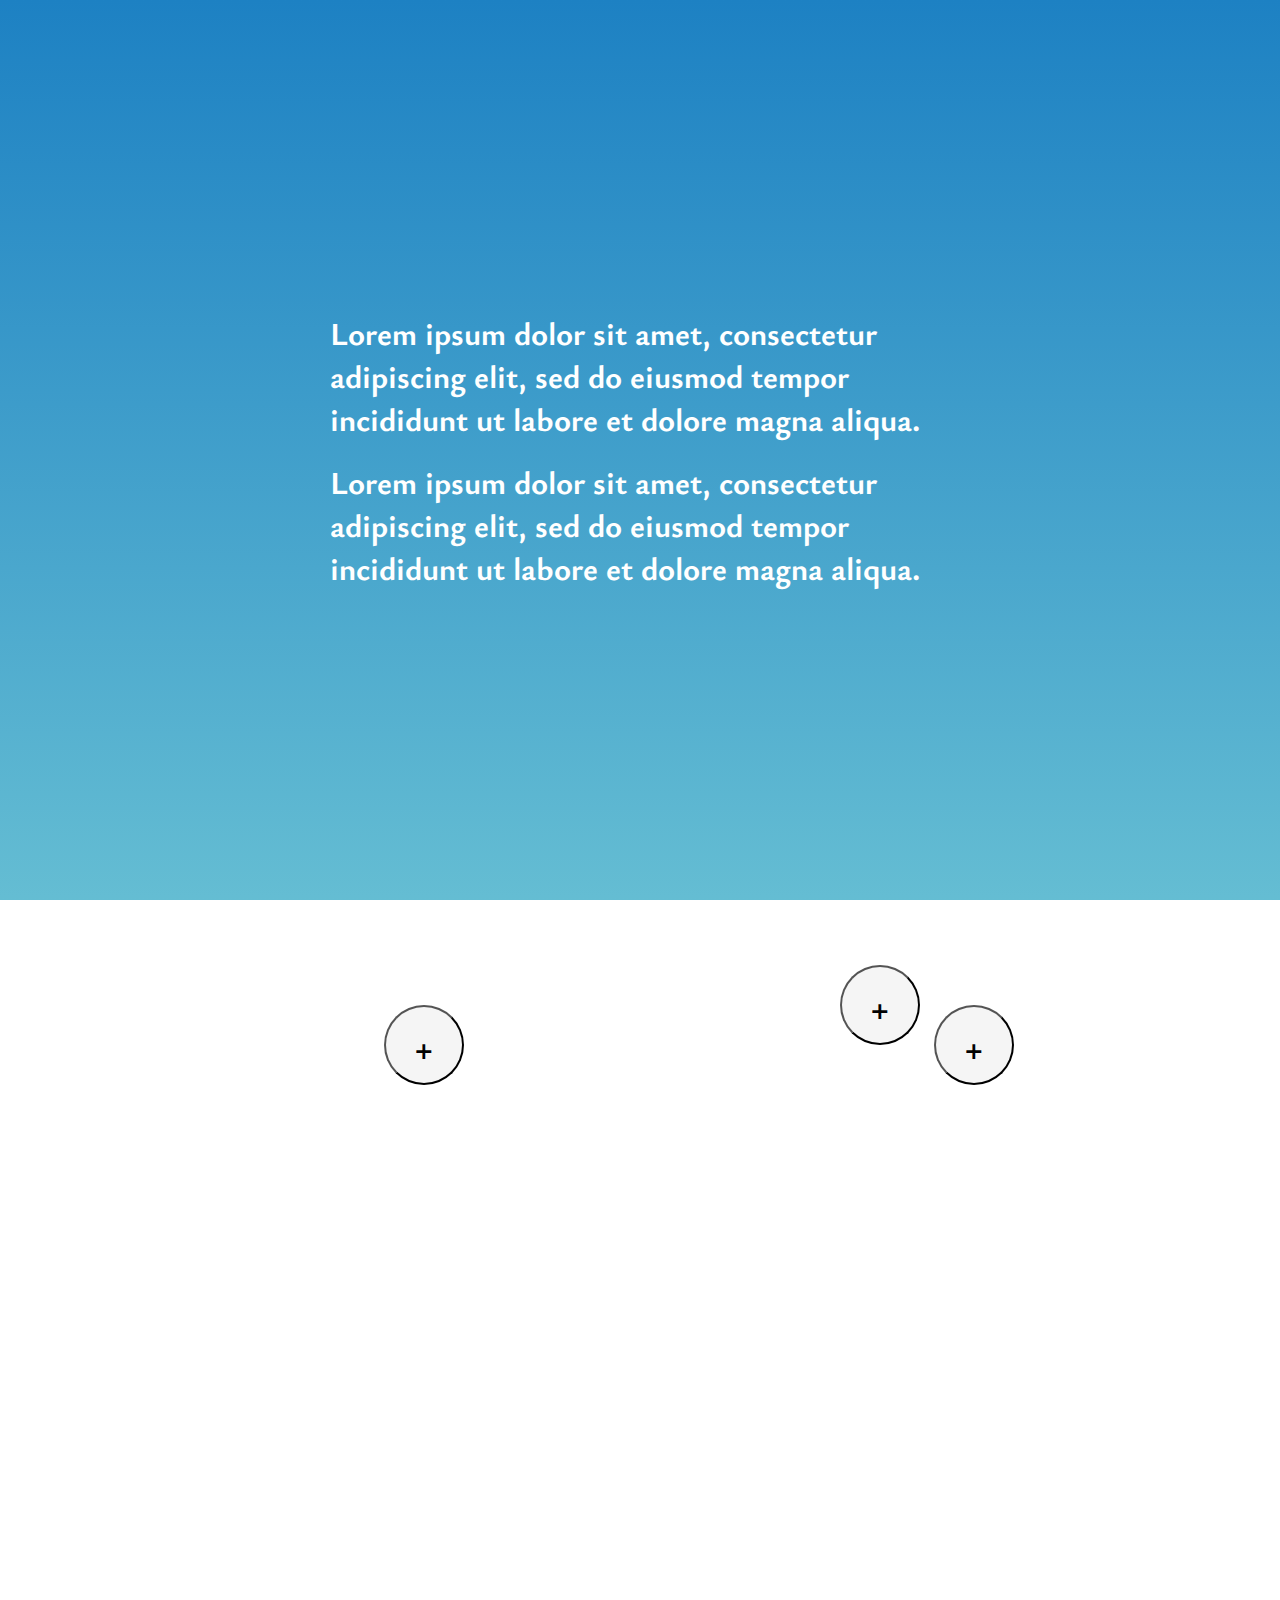
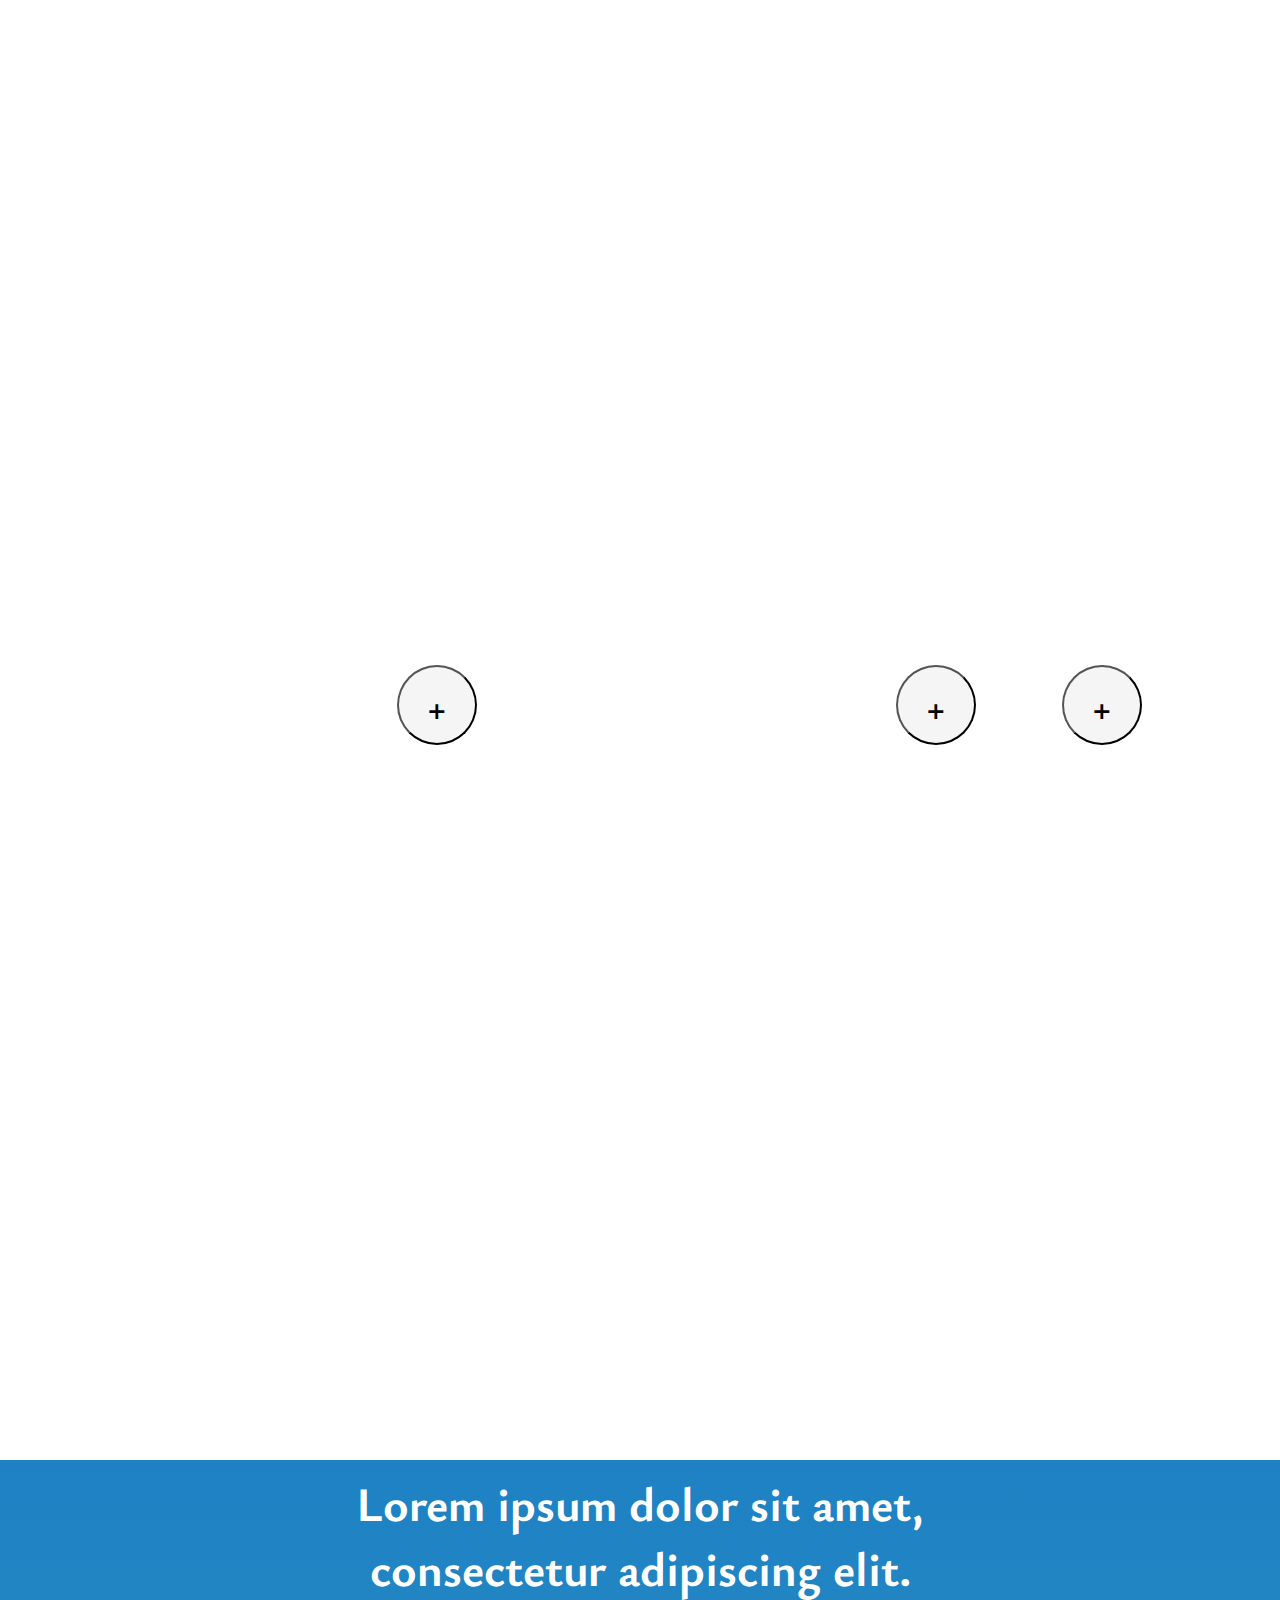
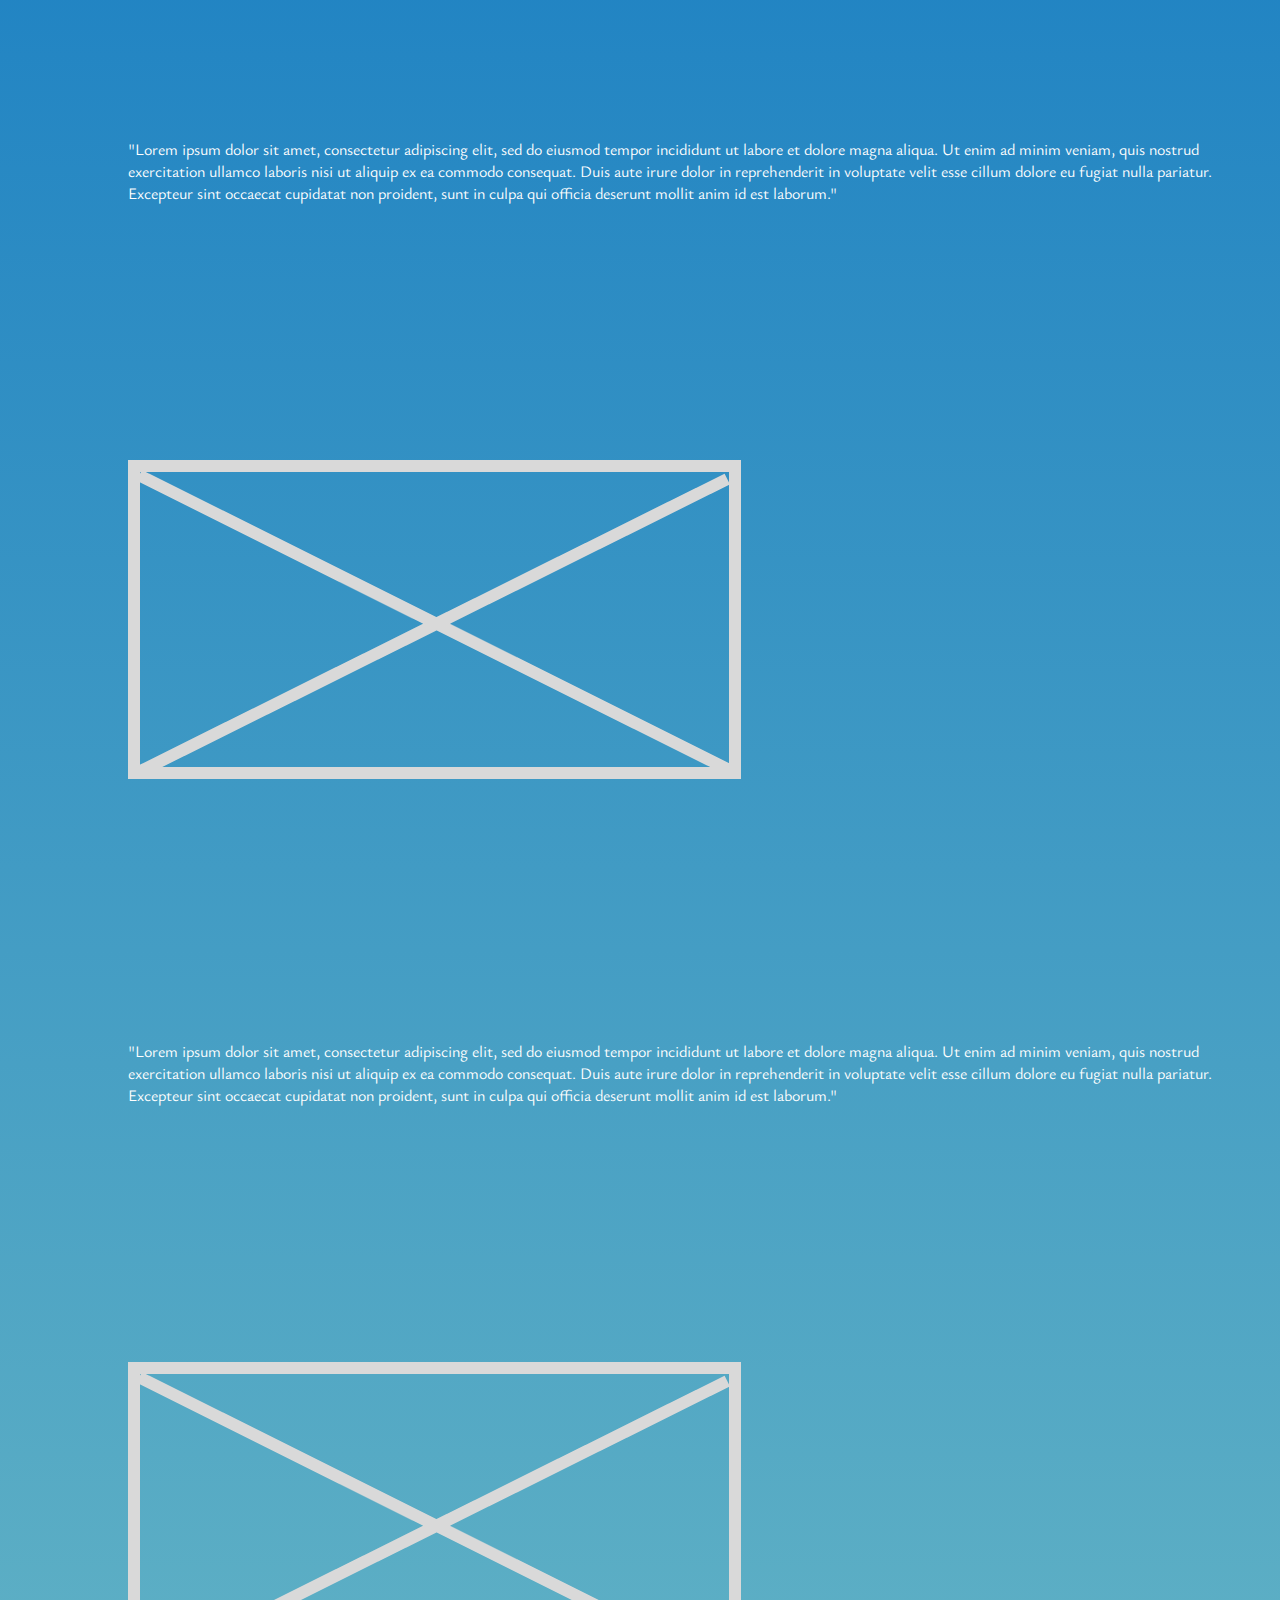
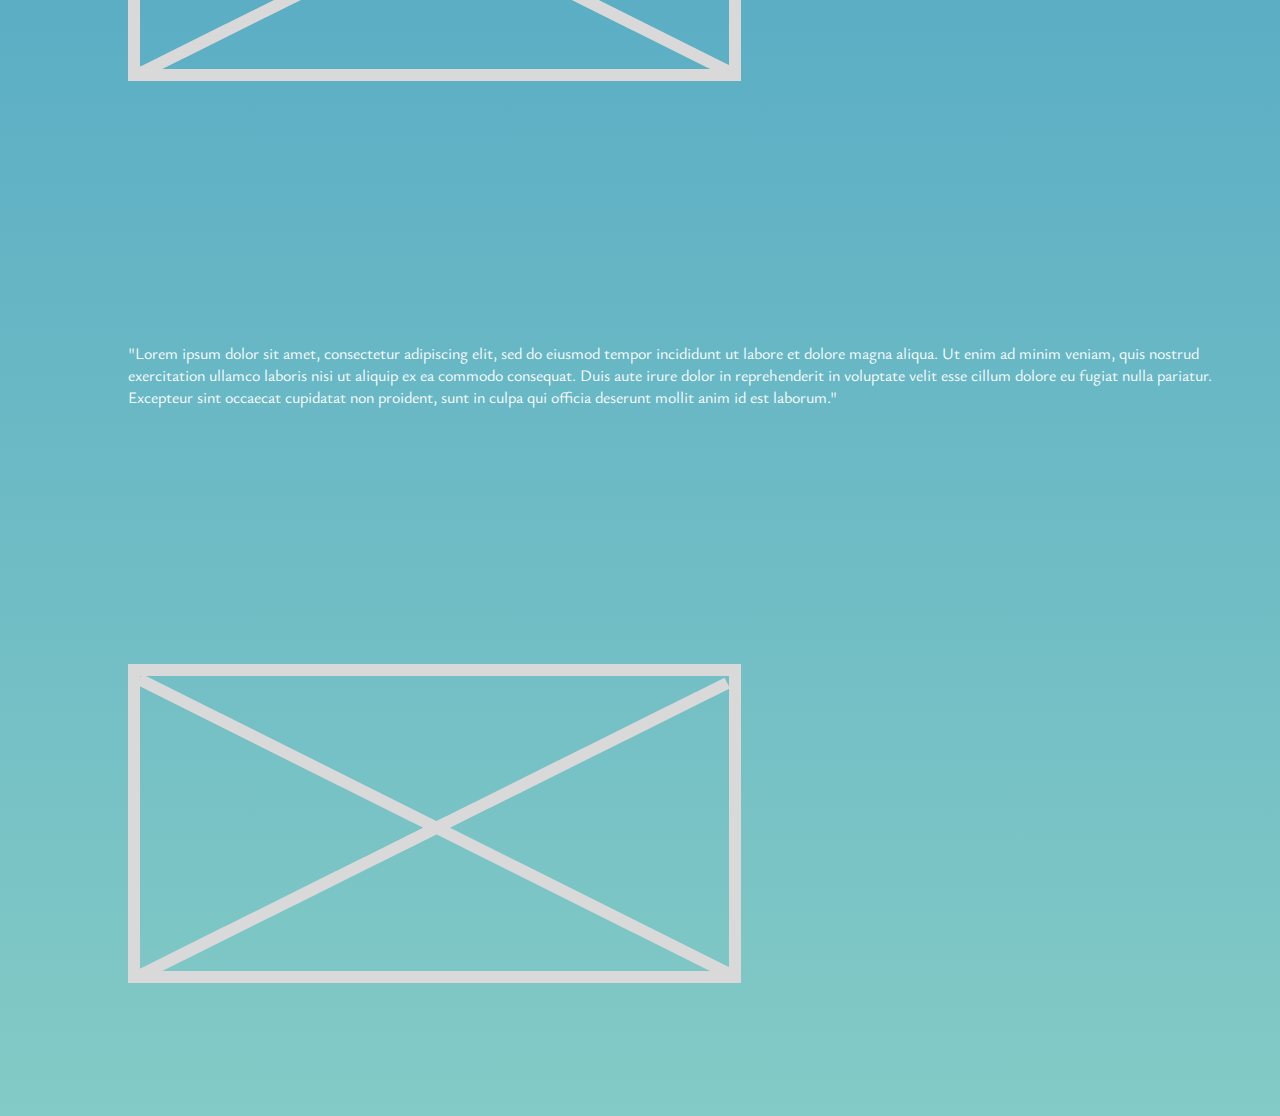
==== index.html @ b471b730 "testing button fade in past b1" ====
<!DOCTYPE html>

<html lang="en">
    <head>
        <!-- name and content are part of responsive web design -->
        <meta charset="UTF-8" name="viewport" content="width=device-width, initial-scale=1.0">
        <title>Biculturalism</title>
        <!-- fonts -->
        <link rel="stylesheet" href="style.css">
        <link rel="preconnect" href="https://fonts.googleapis.com">
        <link rel="preconnect" href="https://fonts.gstatic.com" crossorigin>
        <link href="https://fonts.googleapis.com/css2?family=BIZ+UDPGothic&family=Ysabeau+Office&display=swap" rel="stylesheet">
    </head>
    <body>
        <!-- landing page -->
        <section class="banner">
        <div class="center"><h1 id="te reo maori">Lorem ipsum dolor sit amet, consectetur adipiscing elit, sed do eiusmod tempor incididunt ut labore et dolore magna aliqua. </h1>
            <h1 id="English">Lorem ipsum dolor sit amet, consectetur adipiscing elit, sed do eiusmod tempor incididunt ut labore et dolore magna aliqua. </h1>
        </div>
        </section>
        <!-- parallax -->

           <div class="parallax" class="past-present-wellington-container">
                <p id="past-wellington-header">smth smth this should work.</p>
                <button class="button visible hidden" id="past-b1">+</button>
                <button class="button" id="past-b2">+</button>
                <button class="button" id="past-b3">+</button>
                <button class="button" id="past-b4">+</button>
           </div>
           <div id="present-wellington" class="past-present-wellington-container">
                <p id="present-wellington-header">smth smth this should work.</p>
                <button class="button" id="present-b1">+</button>
                <button class="button" id="present-b2">+</button>
                <button class="button" id="present-b3">+</button>
            </div>


        <!-- main content page -->
        <section id="content-page">
            <h2>Lorem ipsum dolor sit amet, consectetur adipiscing elit.</h2>
            <div class="flexbox-container">
                <div class="item">
                    <!-- if flexbox doesn't work, use class="left", right, image-left and image-right -->
                <p>"Lorem ipsum dolor sit amet, consectetur adipiscing elit, 
                    sed do eiusmod tempor incididunt ut labore et dolore magna aliqua. 
                    Ut enim ad minim veniam, quis nostrud exercitation ullamco laboris nisi ut aliquip ex ea commodo consequat. 
                    Duis aute irure dolor in reprehenderit in voluptate velit esse cillum dolore eu fugiat nulla pariatur. 
                    Excepteur sint occaecat cupidatat non proident, sunt in culpa qui officia deserunt mollit anim id est laborum."
                </p>
                
                </div>


                <div class="item"><img src="Rectangle_2.png"></div>


                <div class="item">
                <p>"Lorem ipsum dolor sit amet, consectetur adipiscing elit, 
                    sed do eiusmod tempor incididunt ut labore et dolore magna aliqua. 
                    Ut enim ad minim veniam, quis nostrud exercitation ullamco laboris nisi ut aliquip ex ea commodo consequat. 
                    Duis aute irure dolor in reprehenderit in voluptate velit esse cillum dolore eu fugiat nulla pariatur. 
                    Excepteur sint occaecat cupidatat non proident, sunt in culpa qui officia deserunt mollit anim id est laborum."
                </p>
                </div>


                <div class="item"><img src="Rectangle_2.png"></div>


                <div class="item">
                <p>"Lorem ipsum dolor sit amet, consectetur adipiscing elit, 
                    sed do eiusmod tempor incididunt ut labore et dolore magna aliqua. 
                    Ut enim ad minim veniam, quis nostrud exercitation ullamco laboris nisi ut aliquip ex ea commodo consequat. 
                    Duis aute irure dolor in reprehenderit in voluptate velit esse cillum dolore eu fugiat nulla pariatur. 
                    Excepteur sint occaecat cupidatat non proident, sunt in culpa qui officia deserunt mollit anim id est laborum."
                </p>
                </div>
                
                <div class="item"><img src="Rectangle_2.png"></div>
            </div>
        </section>
        <!-- <section>
        </section> -->
    </body>
</html>
---- style.css ----
* {
    font-family: 'BIZ UDPGothic', sans-serif;
    font-family: 'Ysabeau Office', sans-serif;
    /* Very important as it ensures there are no gaps. */
    margin: 0;
    padding: 0;
}
.banner{
    min-height: 100vh;
    width: 100%;
   
    background: linear-gradient(0deg, rgba(13,152,186,0.64) 0%, rgba(29,129,195,1) 100%);
    background-repeat: no-repeat;

    color: white;
}
/* for header in home page */
h1{
    padding: 10px;
    font-size: 2rem;
}
.center{
    margin: auto;
    width: 50%;
    /* background-color: red; */
    top: 50%;
    left: 50%;
    transform: translate(-50%, -50%);
    position: absolute;
    
}
/* this is important for parallax */
body, html {
    height: 100%;
  }

.past-present-wellington-container{
    position: absolute;
}
.button {
    height: 80px;
    line-height: 80px;  
    width: 80px;  
    font-size: 2em;
    font-weight: bold;
    border-radius: 50%;
    background-color: whitesmoke;
    color: #020202;
    text-align: center;
    cursor: pointer;
}
.visible {
    visibility: visible;
    opacity: 1;
    transition: opacity 2s linear;
  }
  .hidden {
    visibility: hidden;
    opacity: 0;
    transition: visibility 0s 2s, opacity 2s linear;
  }
/* hills */
#past-b1{
    /* required for internet explorer */
    position: -webkit-sticky;
    position: sticky;
    top: 28%;
    left: 22%;
    transform: translate(-20%, -30%);  
}
/* waterfront */
#past-b2{
    position: -webkit-sticky;
    position: sticky;
    top: 75%;
    left: 73%;
}
/* people */
#past-b3{
    position: -webkit-sticky;
    position: sticky;
    top: 69.5%;
    left: 30%; 
}
/* centre; town */
#past-b4{
    position: -webkit-sticky;
    position: sticky;
    top: 45.5%;
    left: 70%;
    transform: translate(-70%, -50%);
}
/* hills */
#present-b1{
    position: -webkit-sticky;
    position: sticky;
    top: 24%;
    left: 31%;
}
/* city */
#present-b2{
    position: -webkit-sticky;
    position: sticky;
    top: 44%;
    left: 83%;
}
/* waterfront */
#present-b3{
    position: -webkit-sticky;
    position: sticky;
    top: 80%;
    left: 70%;
}

.parallax{
    /* The image used */
    background-image: url("past_wellington.png");
    
    /* height extends scrolling on image*/
    height: 140%;
    
    /* Create the parallax scrolling effect */
    background-attachment: fixed;
    background-position: center;
    background-repeat: no-repeat;
    background-size: cover;
}
#past-wellington-header{
    margin: auto;
    padding: 10px;
    text-align: center;
    color: white;
    font-size: 4rem;
}
/* source - https://stackoverflow.com/questions/38320878/circle-button-css */

#present-wellington{
    background-image: url("present_wellington2.png");
/*    
    min-height: 100vh;
    background-size: auto;
    width: 100%;
    background-position: center;
    background-size: cover; */
    /* ensures buttons stay in their assigned positions */
    position: relative;
    height: 100%;
    background-attachment: fixed;
    background-position: center;
    background-repeat: no-repeat;
    background-size: cover;
}
#present-wellington-header{
    margin: auto;
    padding: 10px;
    text-align: center;
    color: white;
    font-size: 4rem;
}

h2{
    color: white;
    font-size: 3rem;
    margin: auto;
    width: 50%;
    padding: 10px;
    /* background-color: red; */
    text-align: center;
}
#content-page{
    min-height: 100vh;
    background: linear-gradient(0deg, rgba(26,158,149,0.54) 0%, rgba(29,129,195,1) 100%);
}
.flexbox-container {
    display: flex;
    flex-wrap: wrap;
}
.item {
    flex-grow: 1;
    flex-shrink: 0;
    flex-basis: 25%;
    margin-left: 10%;
    margin-right: 5%;
    margin-top: 10%;
    margin-bottom: 10%;
    color: white;
}
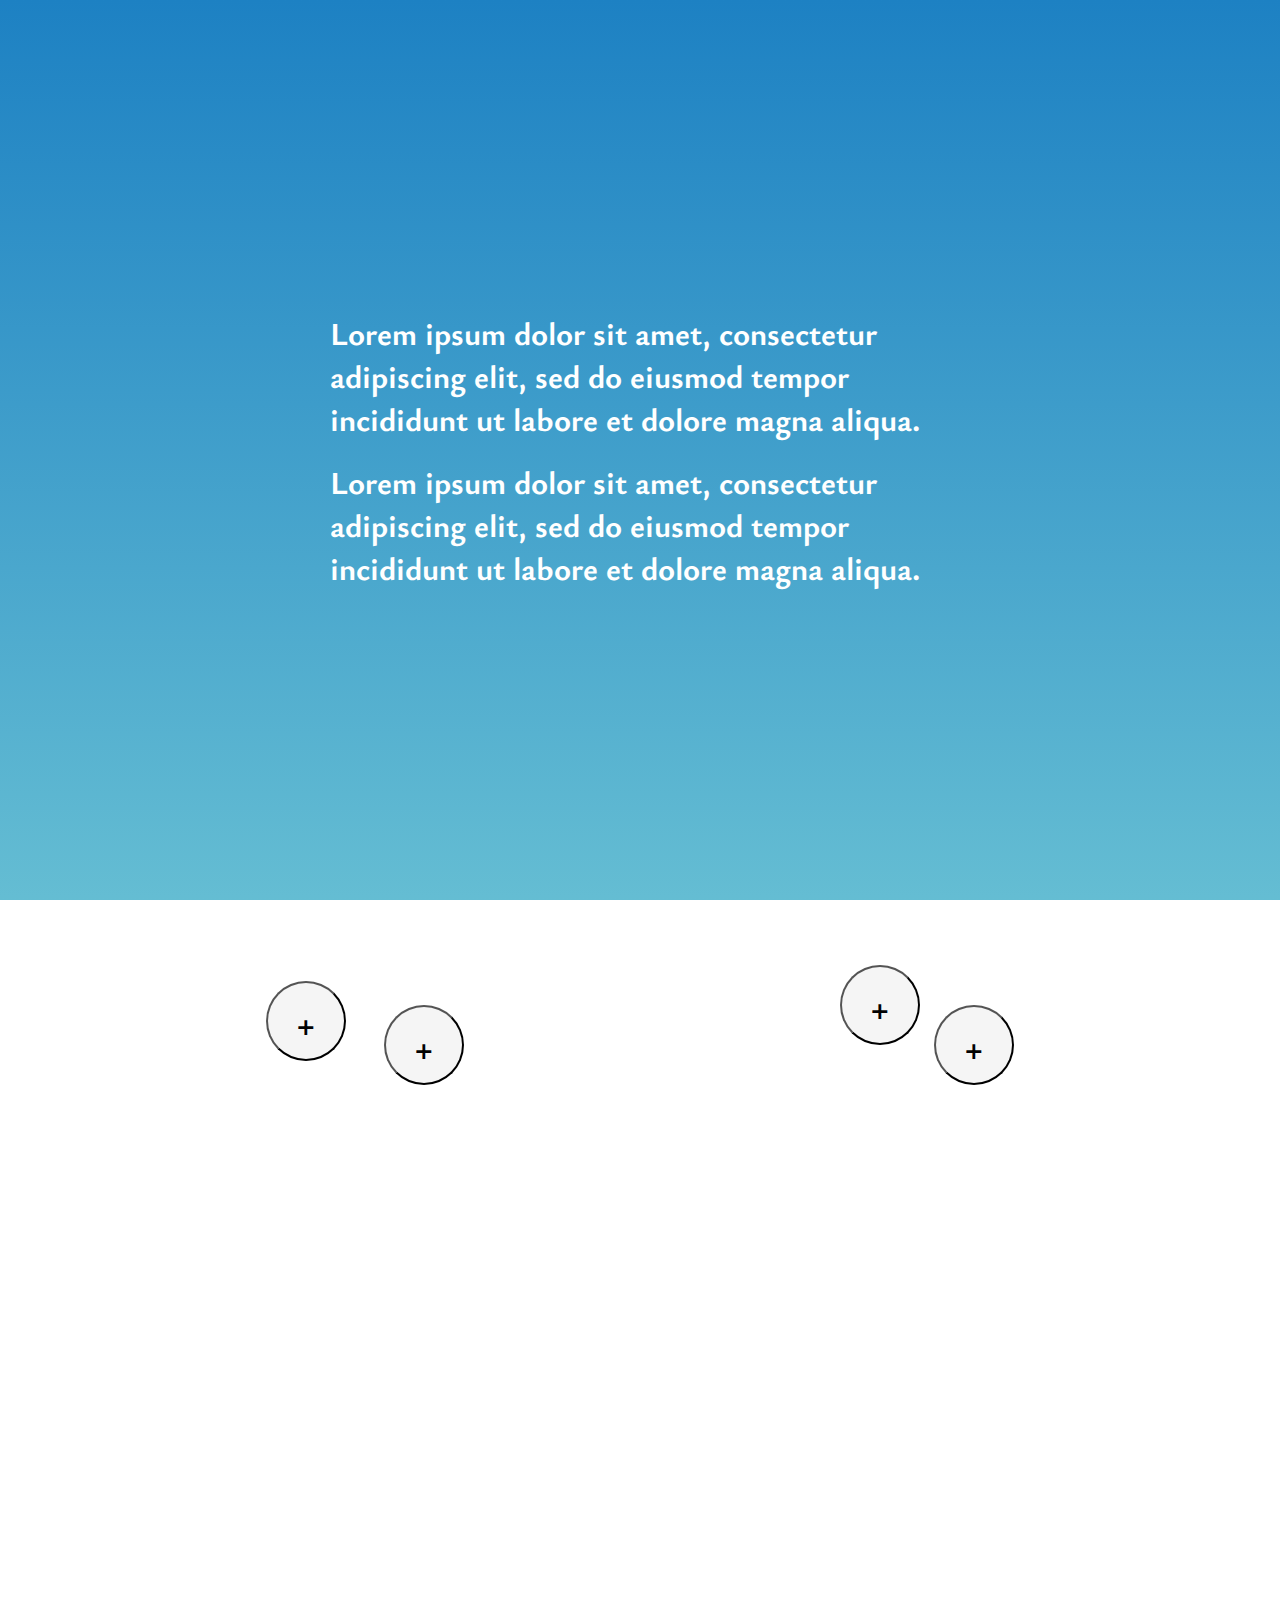
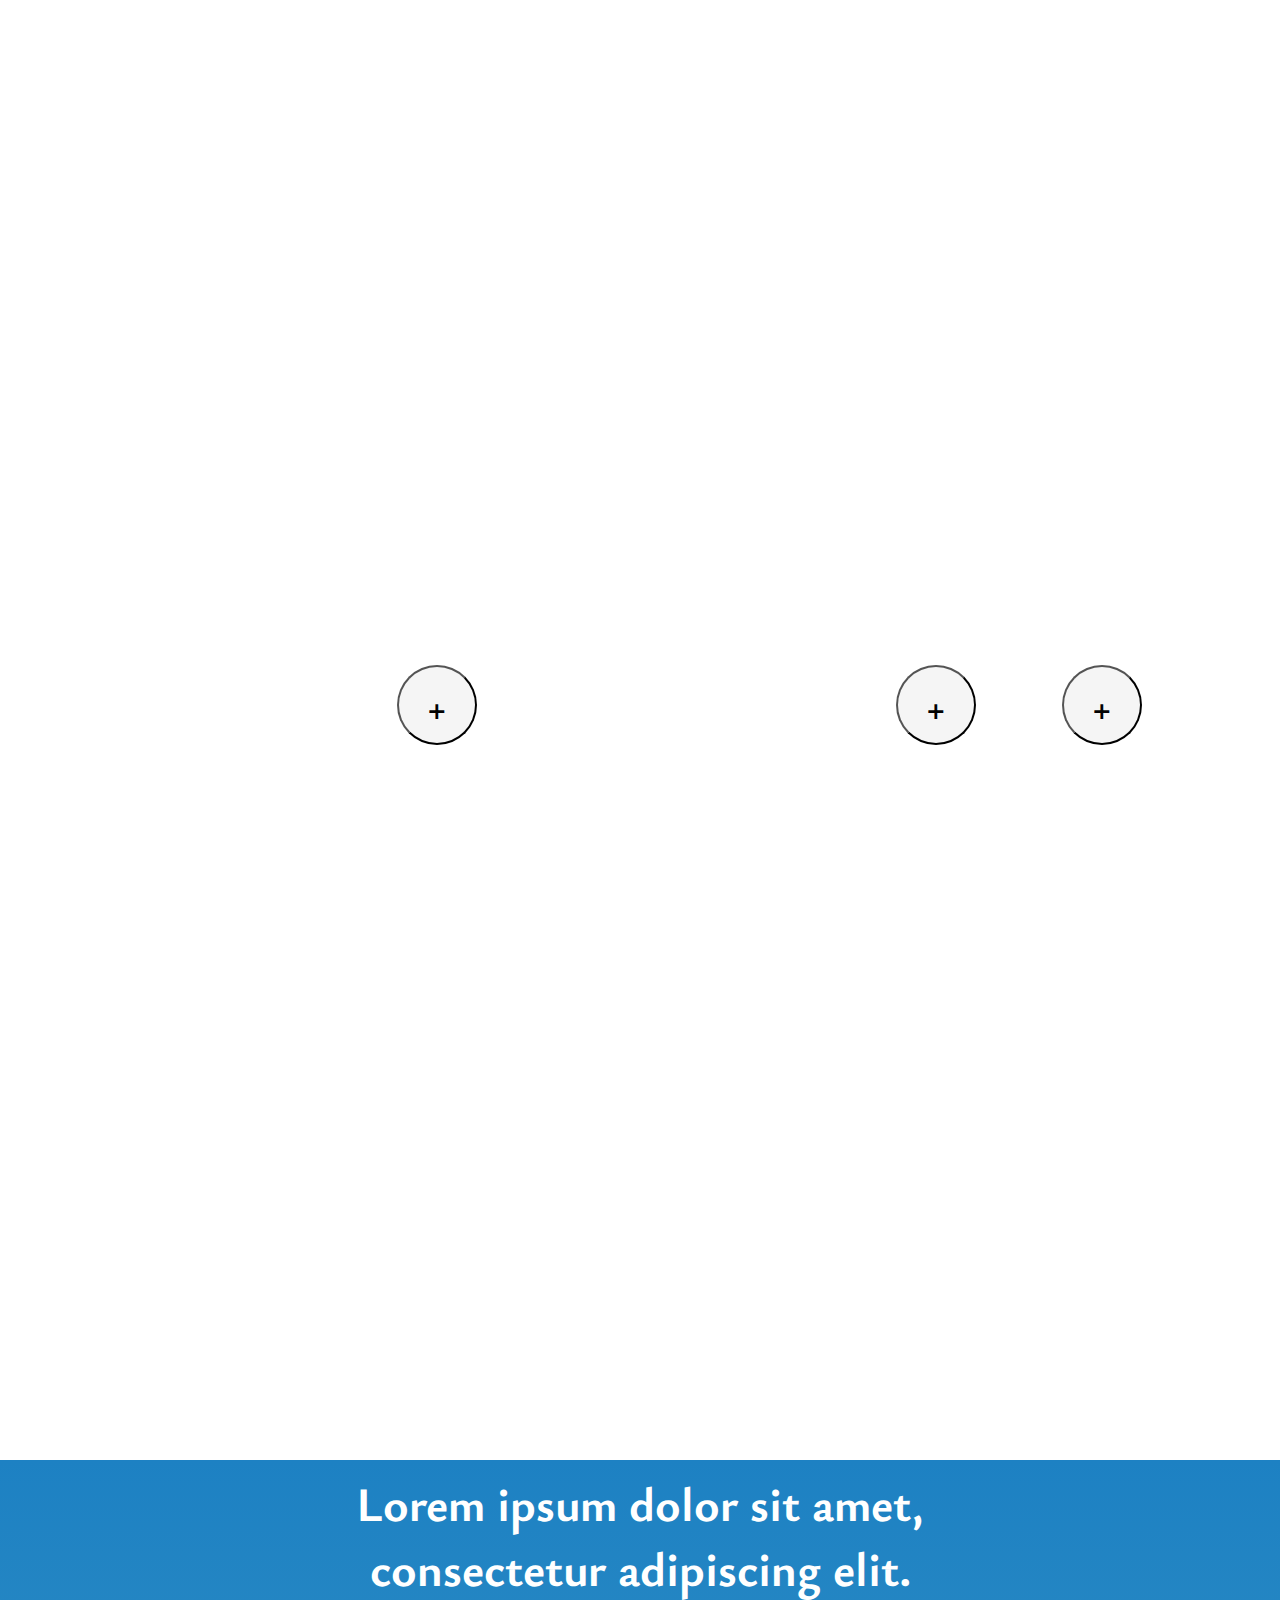
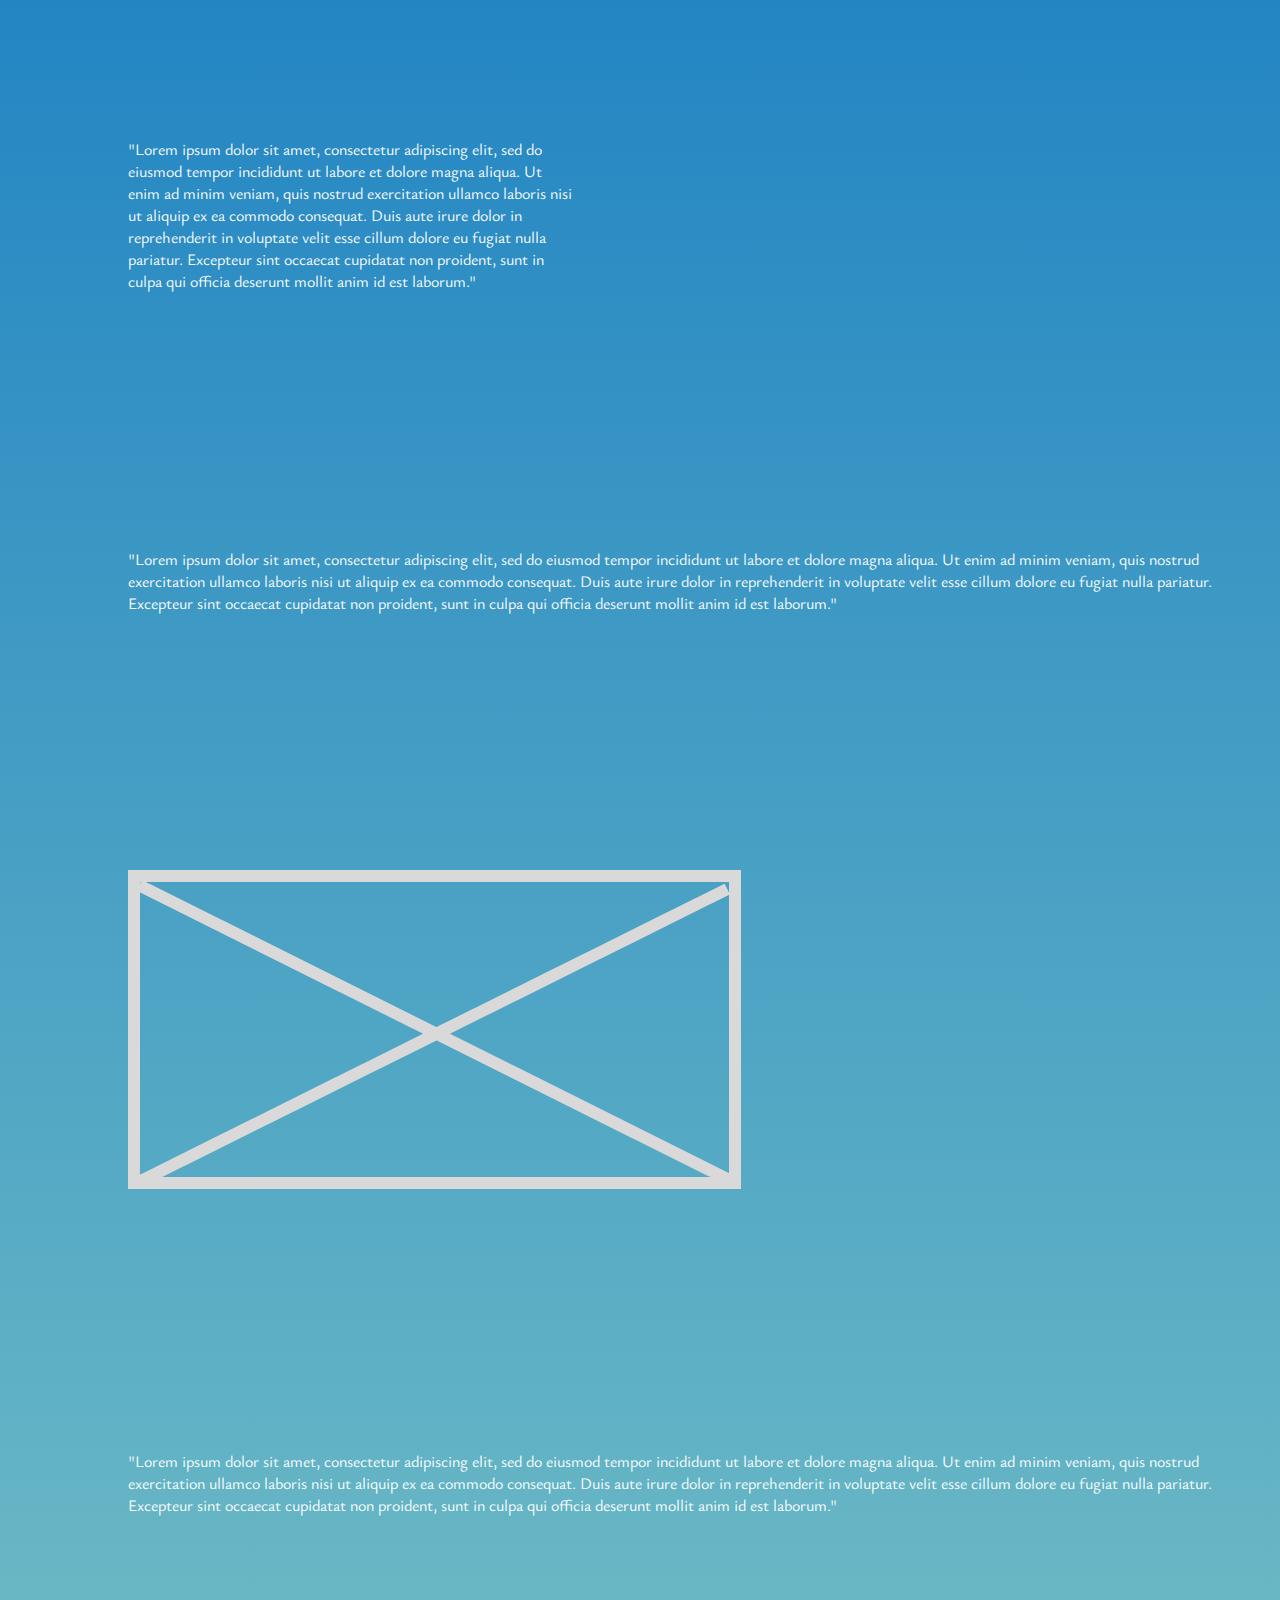
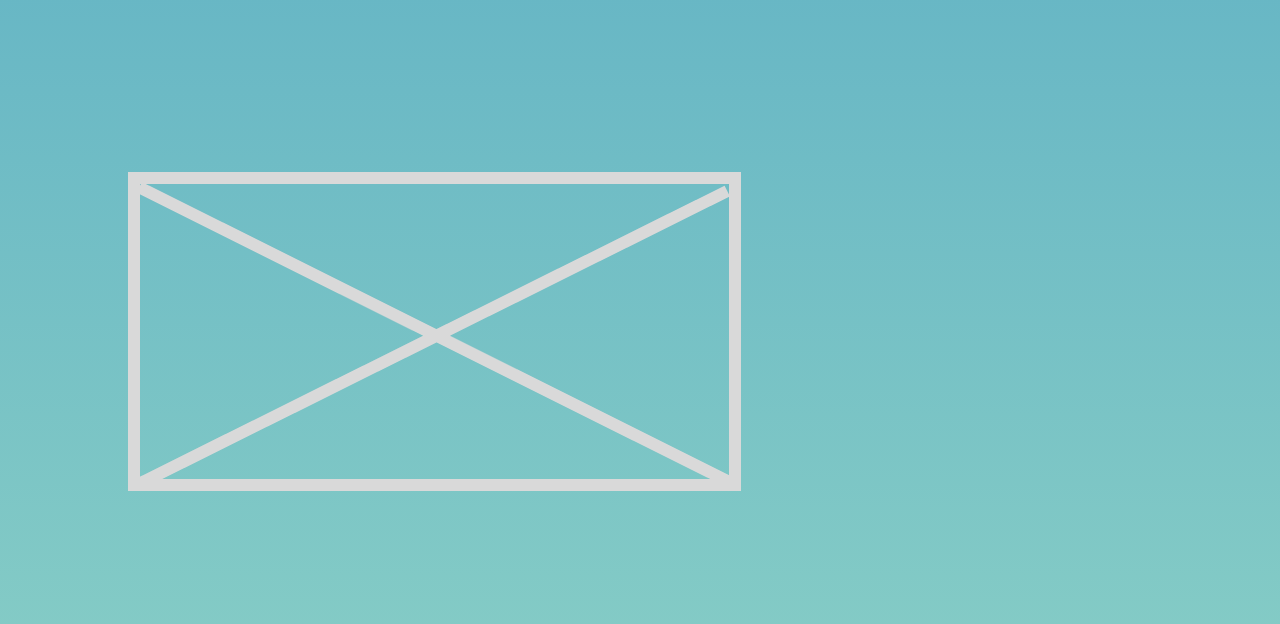
==== commit de862e0b: "added img ruleset for content section" ====
--- a/index.html
+++ b/index.html
@@ -22,7 +22,7 @@
 
            <div class="parallax" class="past-present-wellington-container">
                 <p id="past-wellington-header">smth smth this should work.</p>
-                <button class="button visible hidden" id="past-b1">+</button>
+                <button class="button" id="past-b1">+</button>
                 <button class="button" id="past-b2">+</button>
                 <button class="button" id="past-b3">+</button>
                 <button class="button" id="past-b4">+</button>
@@ -51,7 +51,7 @@
                 </div>
 
 
-                <div class="item"><img src="Rectangle_2.png"></div>
+                <div class="item img><img src="Rectangle_2.png"></div>
 
 
                 <div class="item">
@@ -64,7 +64,7 @@
                 </div>
 
 
-                <div class="item"><img src="Rectangle_2.png"></div>
+                <div class="item img"><img src="Rectangle_2.png"></div>
 
 
                 <div class="item">
@@ -76,7 +76,7 @@
                 </p>
                 </div>
                 
-                <div class="item"><img src="Rectangle_2.png"></div>
+                <div class="item img"><img src="Rectangle_2.png"></div>
             </div>
         </section>
         <!-- <section>
--- a/style.css
+++ b/style.css
@@ -49,16 +49,6 @@
     text-align: center;
     cursor: pointer;
 }
-.visible {
-    visibility: visible;
-    opacity: 1;
-    transition: opacity 2s linear;
-  }
-  .hidden {
-    visibility: hidden;
-    opacity: 0;
-    transition: visibility 0s 2s, opacity 2s linear;
-  }
 /* hills */
 #past-b1{
     /* required for internet explorer */
@@ -184,4 +174,8 @@
     margin-top: 10%;
     margin-bottom: 10%;
     color: white;
+}
+.img {
+    height: auto;
+    max-width: 100%;
 }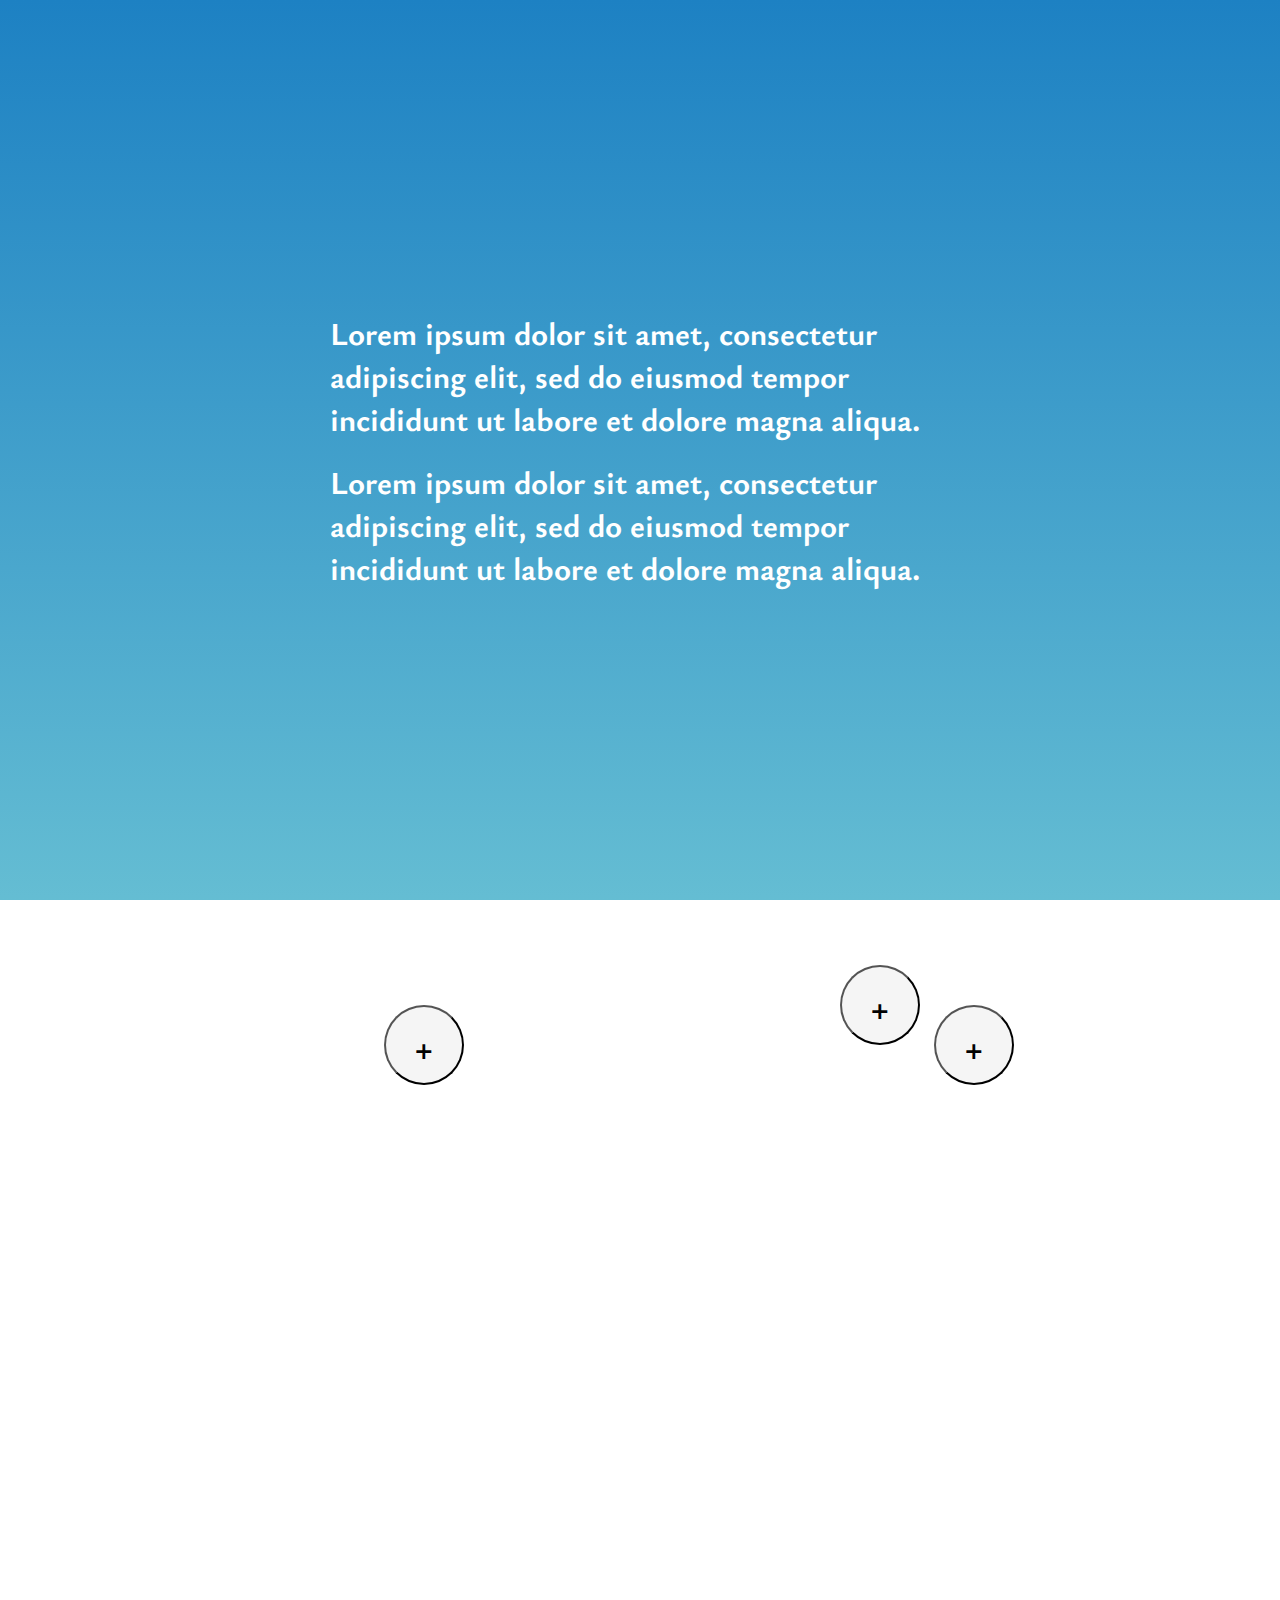
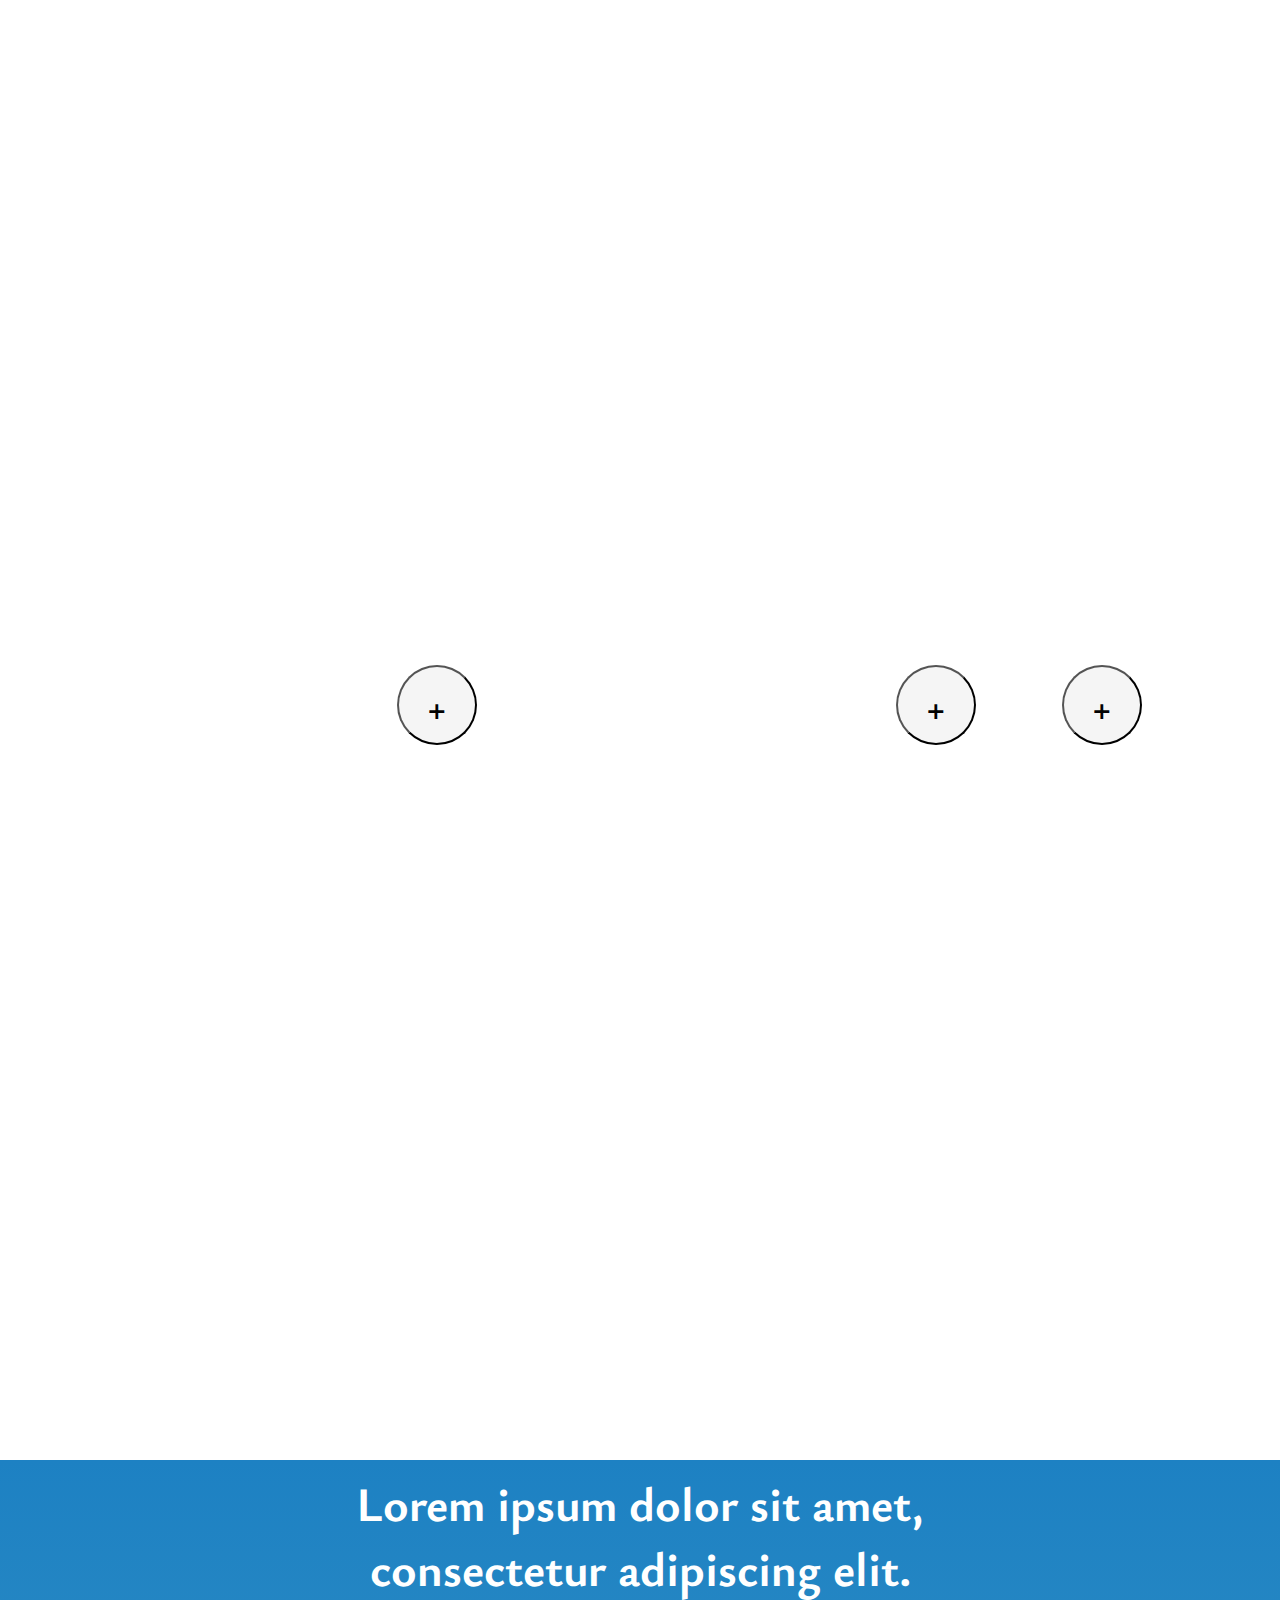
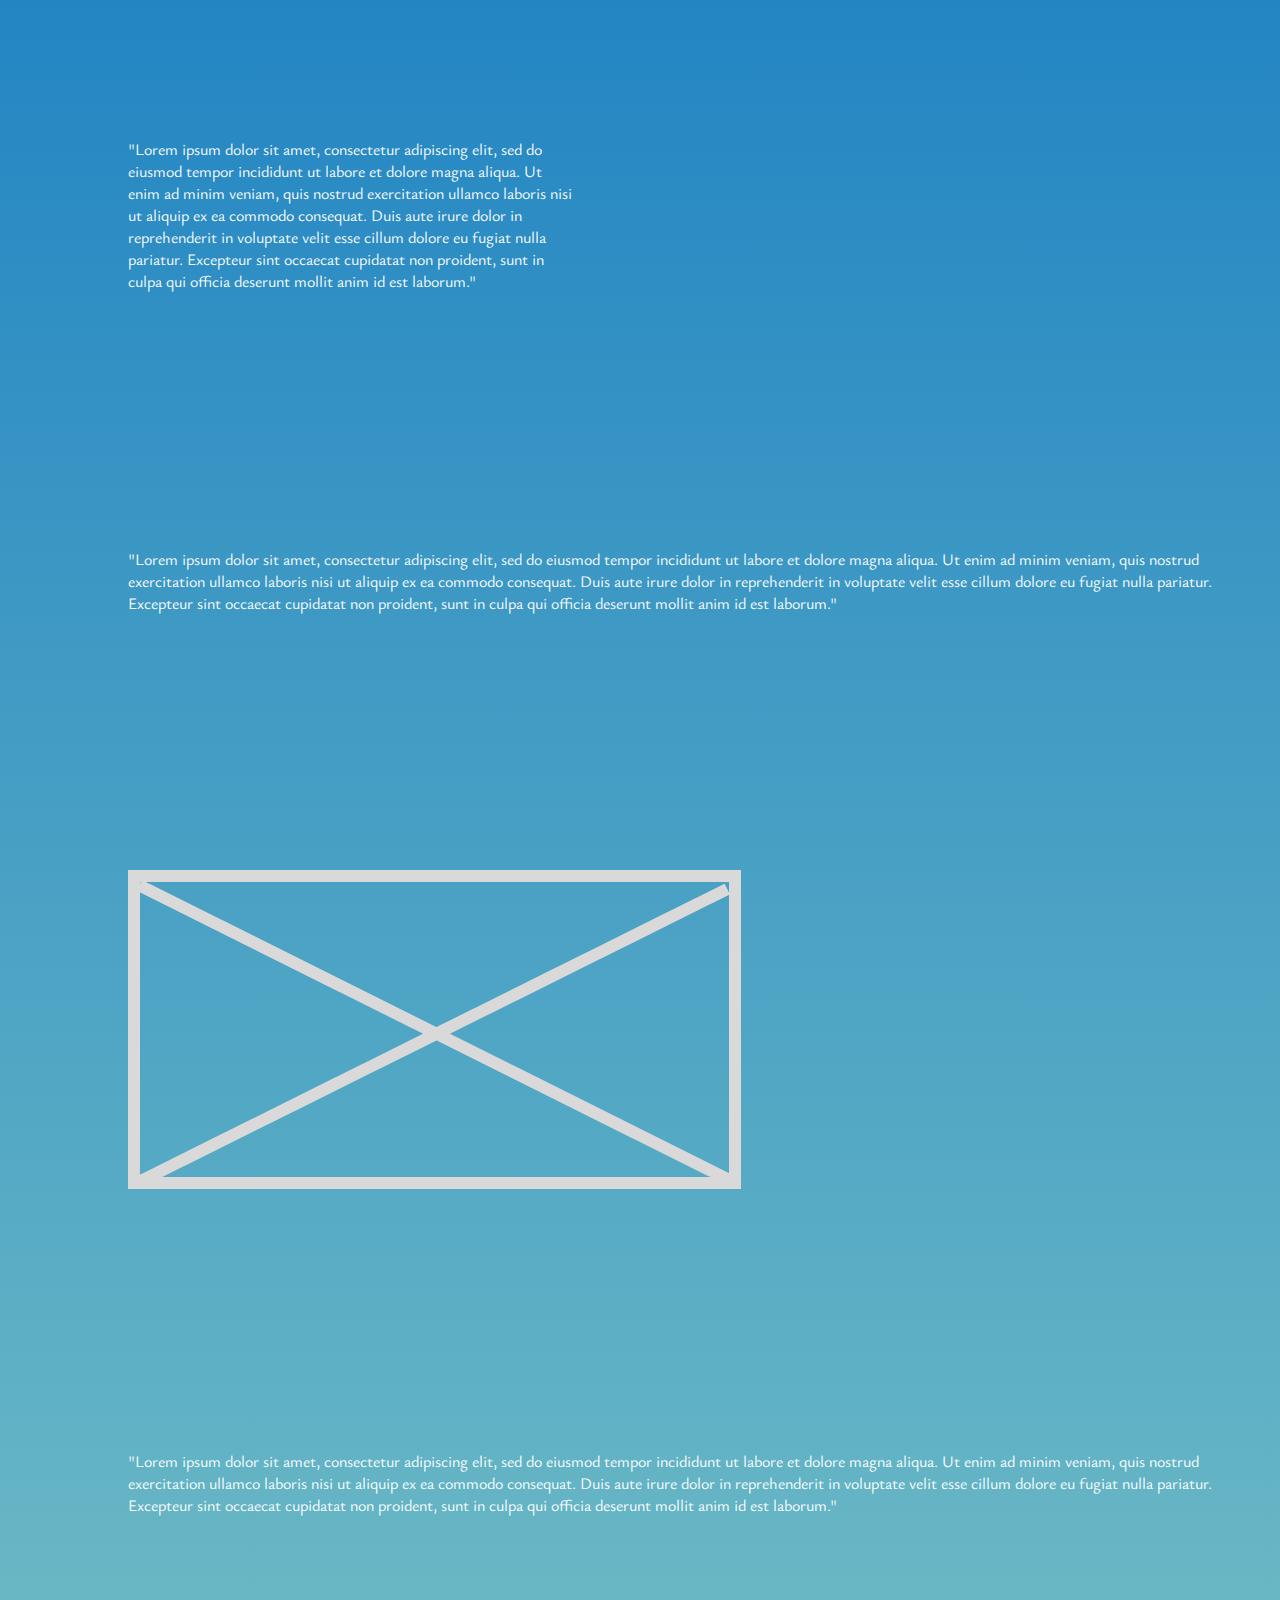
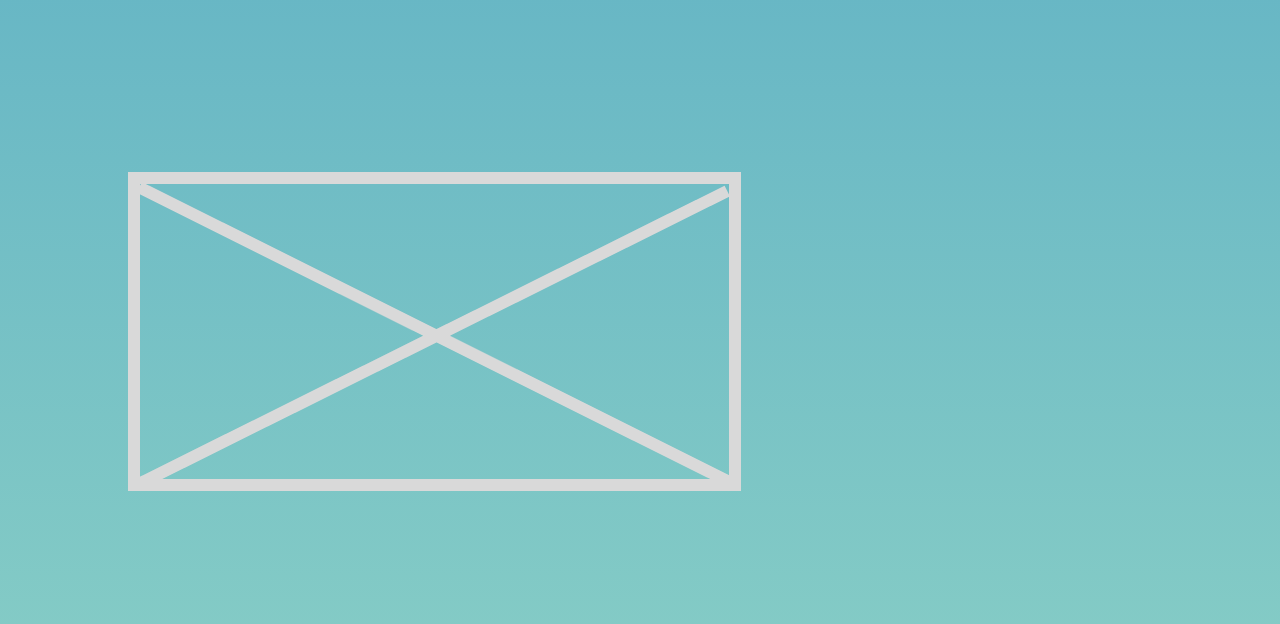
==== commit a3acf9e4: "Merge branch 'tests' of https://github.com/poptart-1228/13-DTM into tests" ====
--- a/index.html
+++ b/index.html
@@ -22,7 +22,7 @@
 
            <div class="parallax" class="past-present-wellington-container">
                 <p id="past-wellington-header">smth smth this should work.</p>
-                <button class="button" id="past-b1">+</button>
+                <button class="button visible hidden" id="past-b1">+</button>
                 <button class="button" id="past-b2">+</button>
                 <button class="button" id="past-b3">+</button>
                 <button class="button" id="past-b4">+</button>
--- a/style.css
+++ b/style.css
@@ -49,6 +49,16 @@
     text-align: center;
     cursor: pointer;
 }
+.visible {
+    visibility: visible;
+    opacity: 1;
+    transition: opacity 2s linear;
+  }
+  .hidden {
+    visibility: hidden;
+    opacity: 0;
+    transition: visibility 0s 2s, opacity 2s linear;
+  }
 /* hills */
 #past-b1{
     /* required for internet explorer */
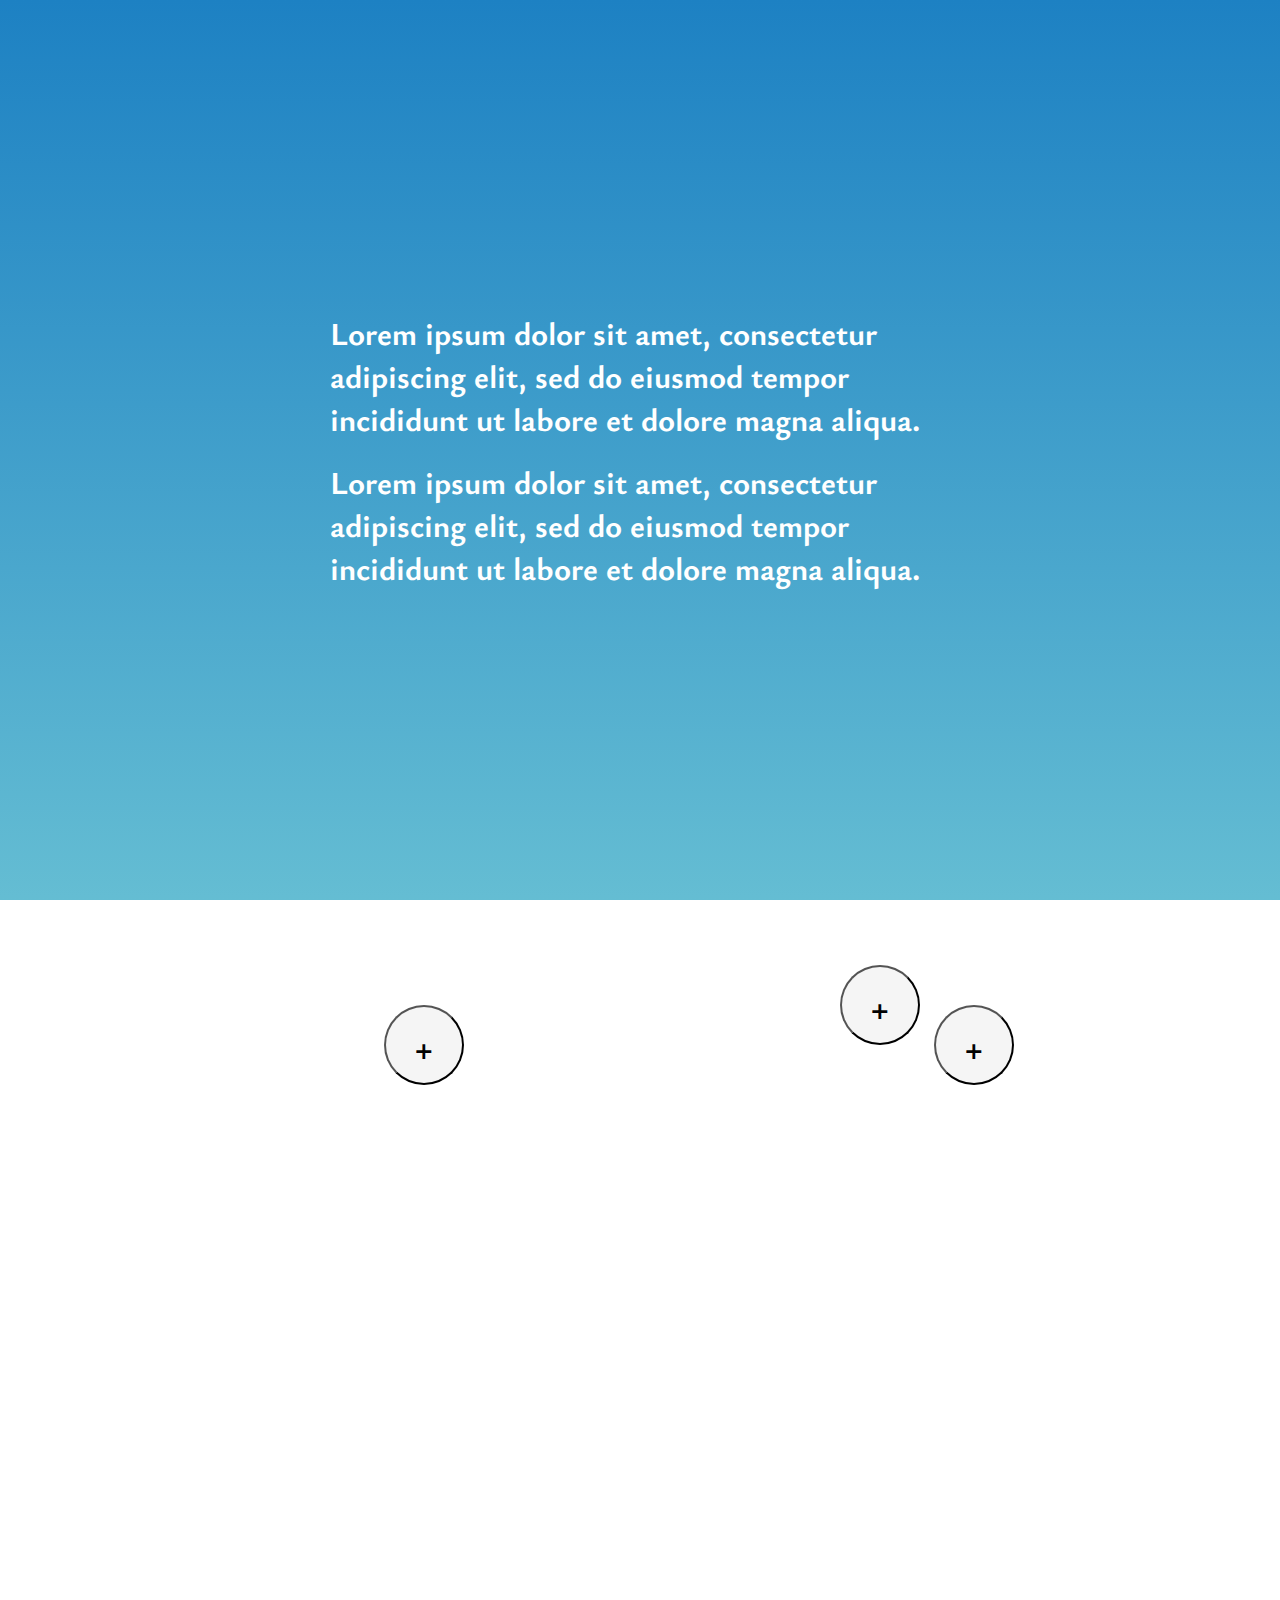
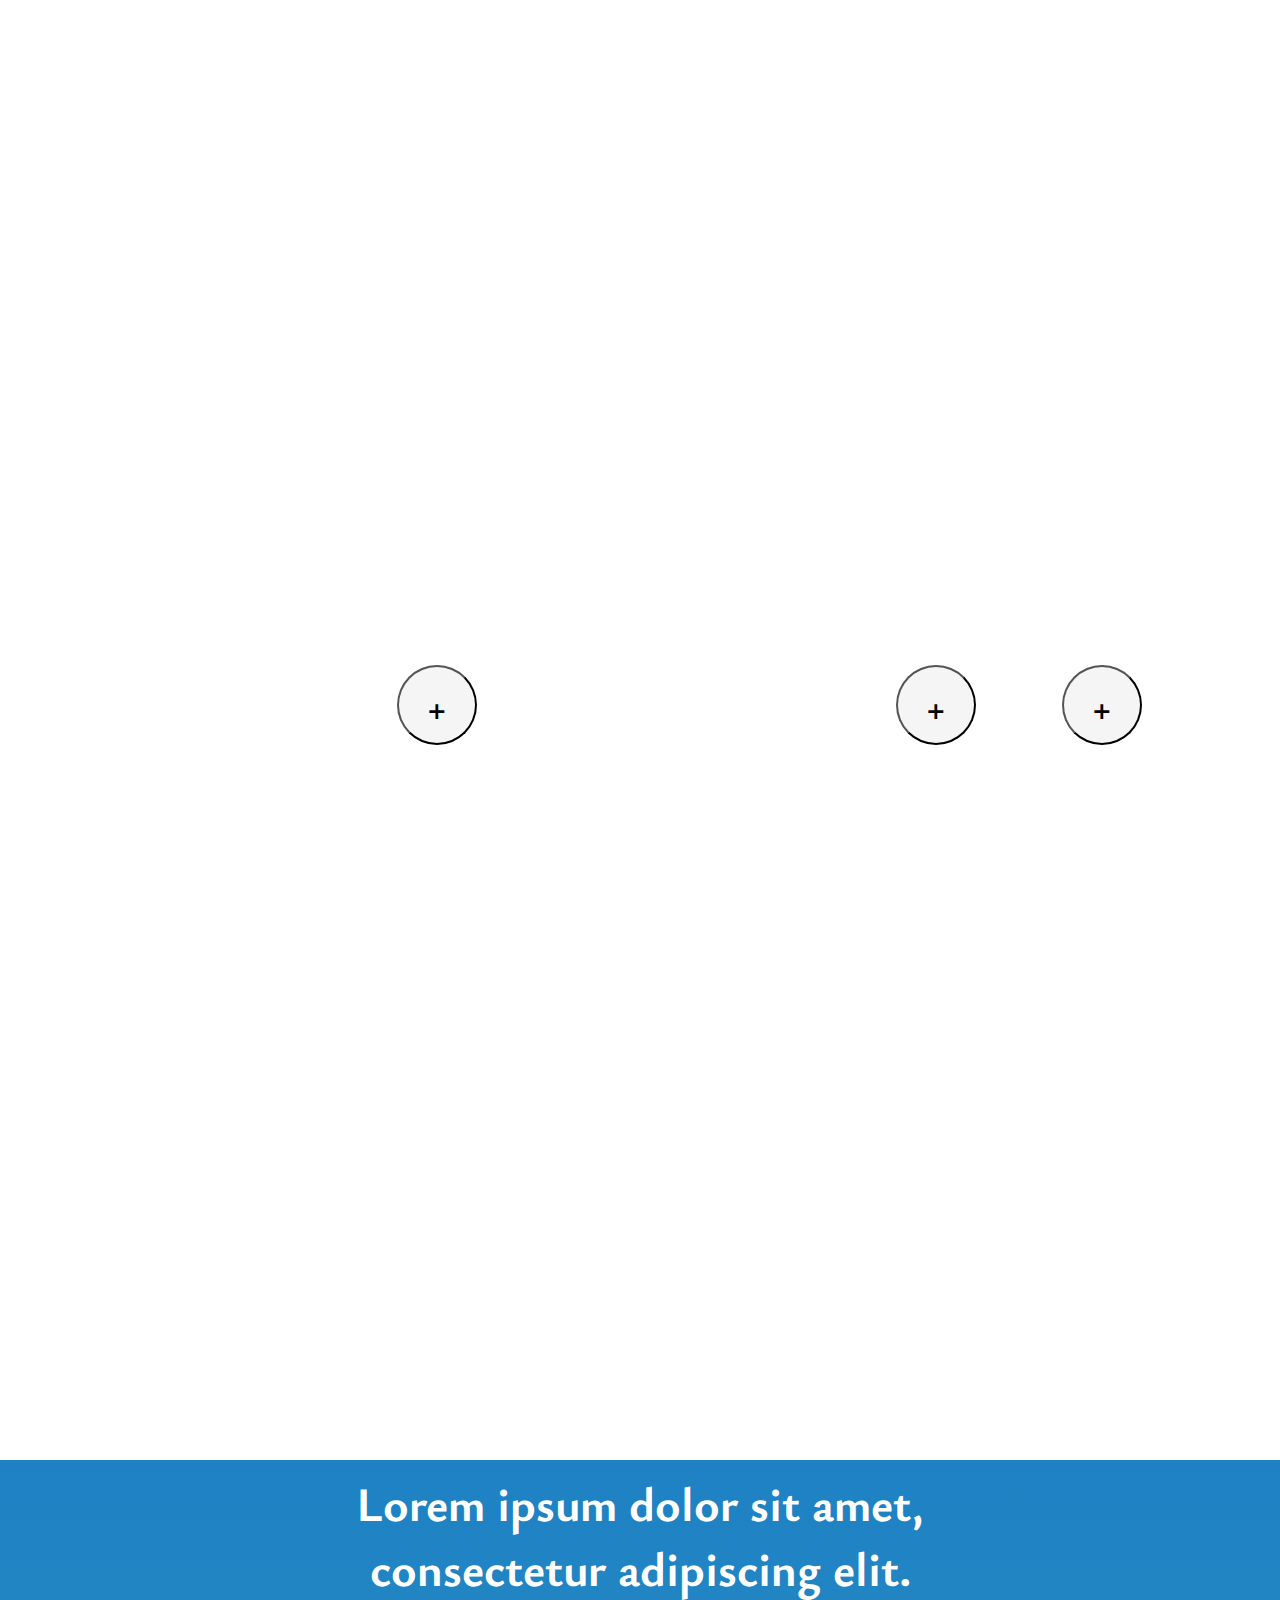
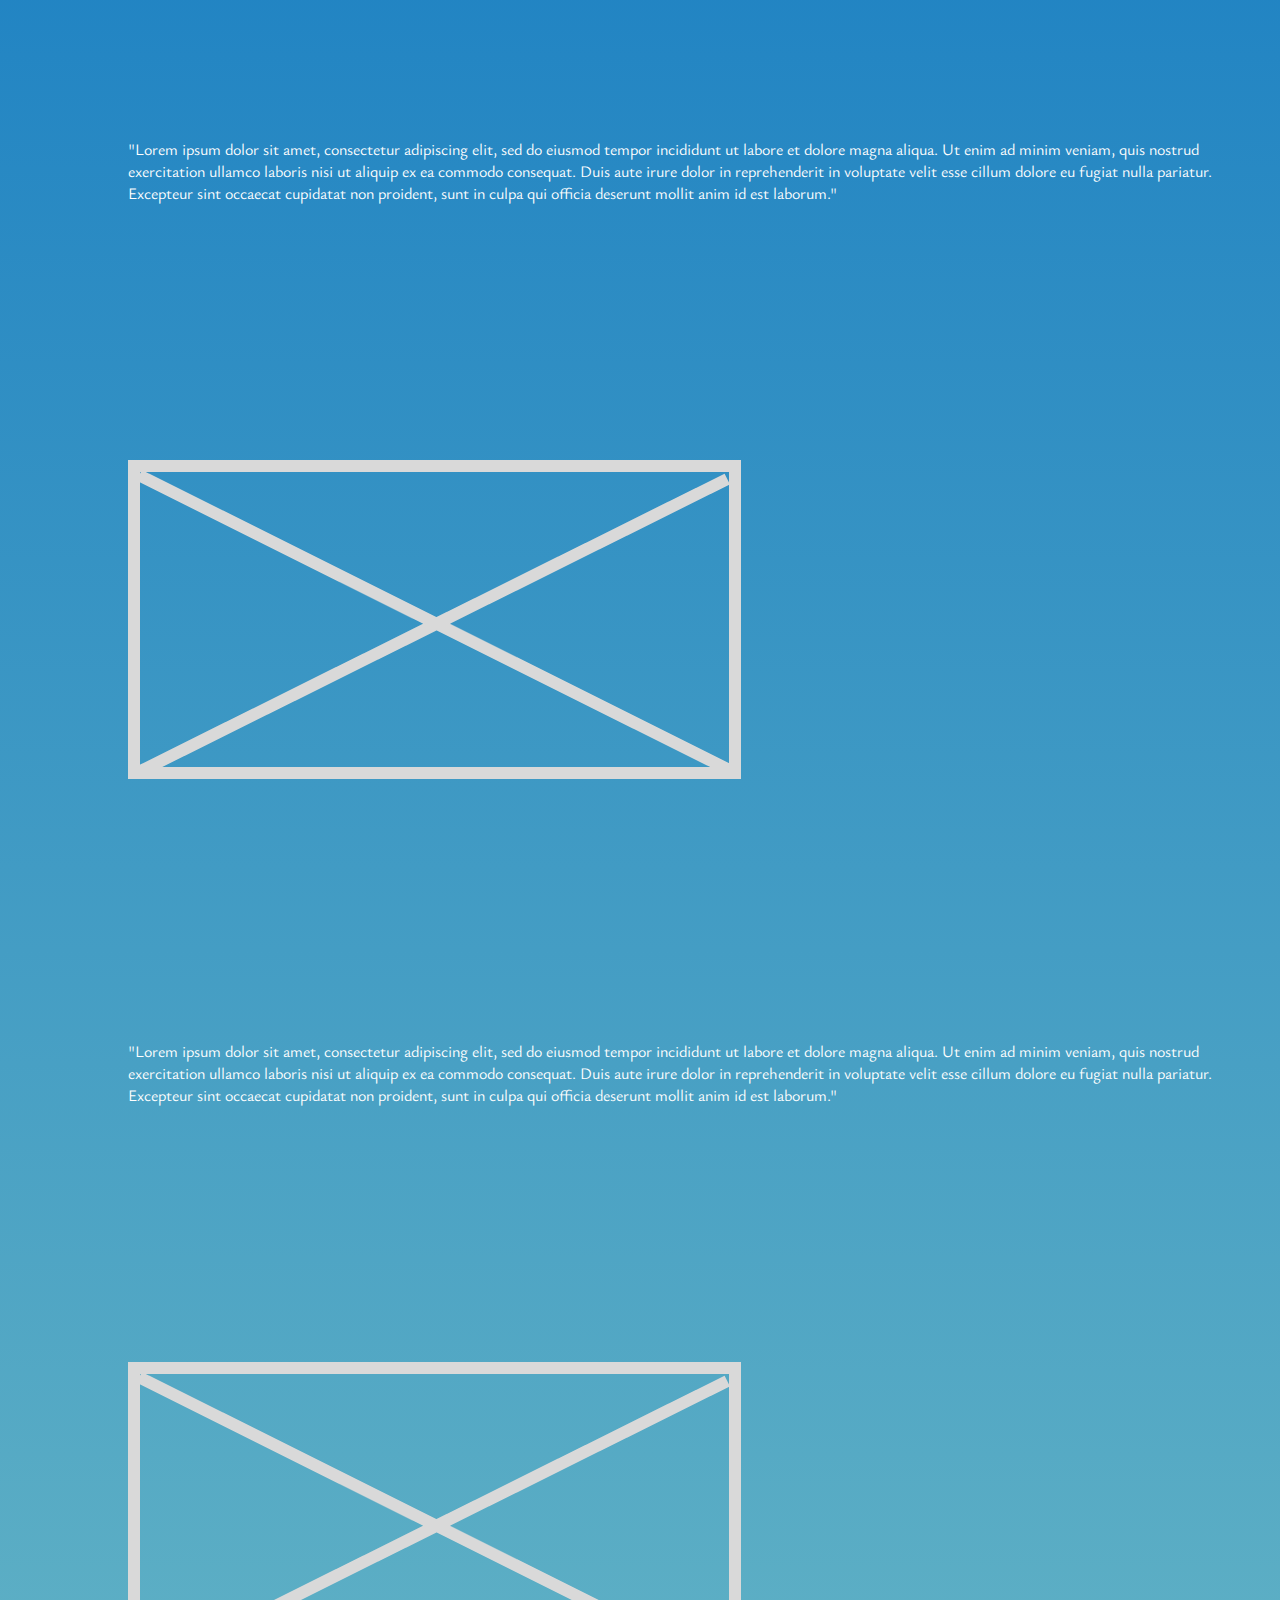
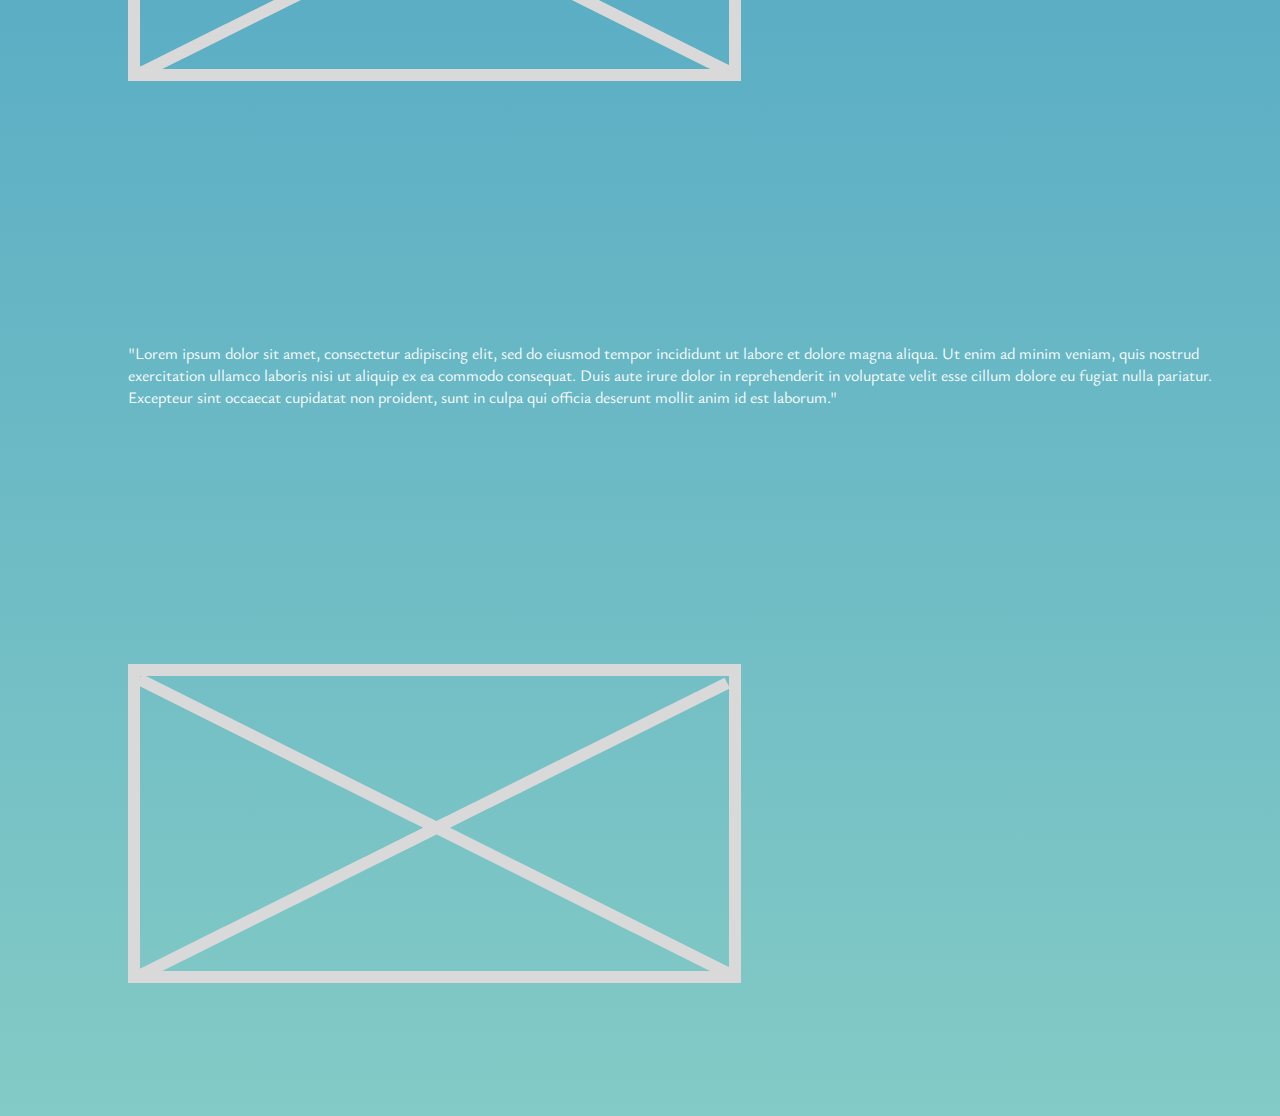
==== commit 7dcb9e04: "deleted img class" ====
--- a/index.html
+++ b/index.html
@@ -51,7 +51,7 @@
                 </div>
 
 
-                <div class="item img><img src="Rectangle_2.png"></div>
+                <div class="item"><img src="Rectangle_2.png"></div>
 
 
                 <div class="item">
@@ -64,7 +64,7 @@
                 </div>
 
 
-                <div class="item img"><img src="Rectangle_2.png"></div>
+                <div class="item"><img src="Rectangle_2.png"></div>
 
 
                 <div class="item">
@@ -76,7 +76,7 @@
                 </p>
                 </div>
                 
-                <div class="item img"><img src="Rectangle_2.png"></div>
+                <div class="item"><img src="Rectangle_2.png"></div>
             </div>
         </section>
         <!-- <section>
--- a/style.css
+++ b/style.css
@@ -184,8 +184,4 @@
     margin-top: 10%;
     margin-bottom: 10%;
     color: white;
-}
-.img {
-    height: auto;
-    max-width: 100%;
 }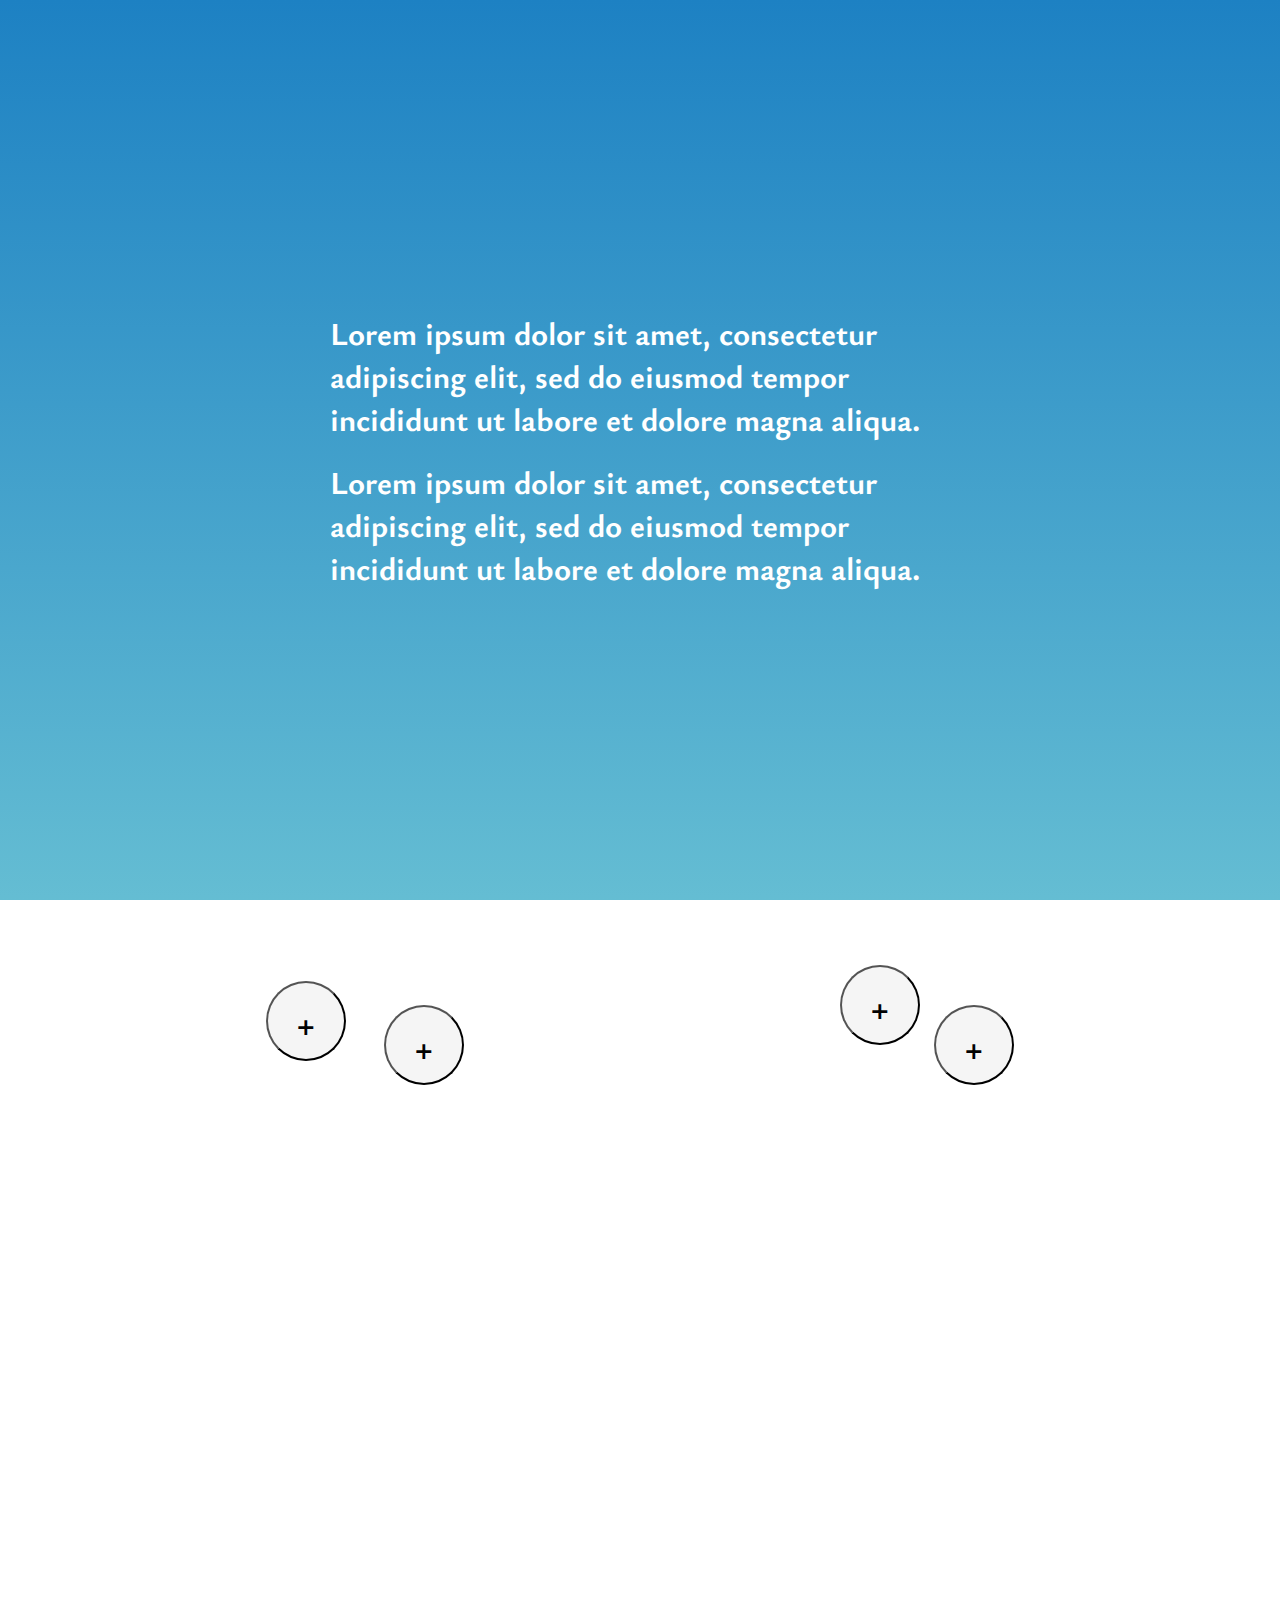
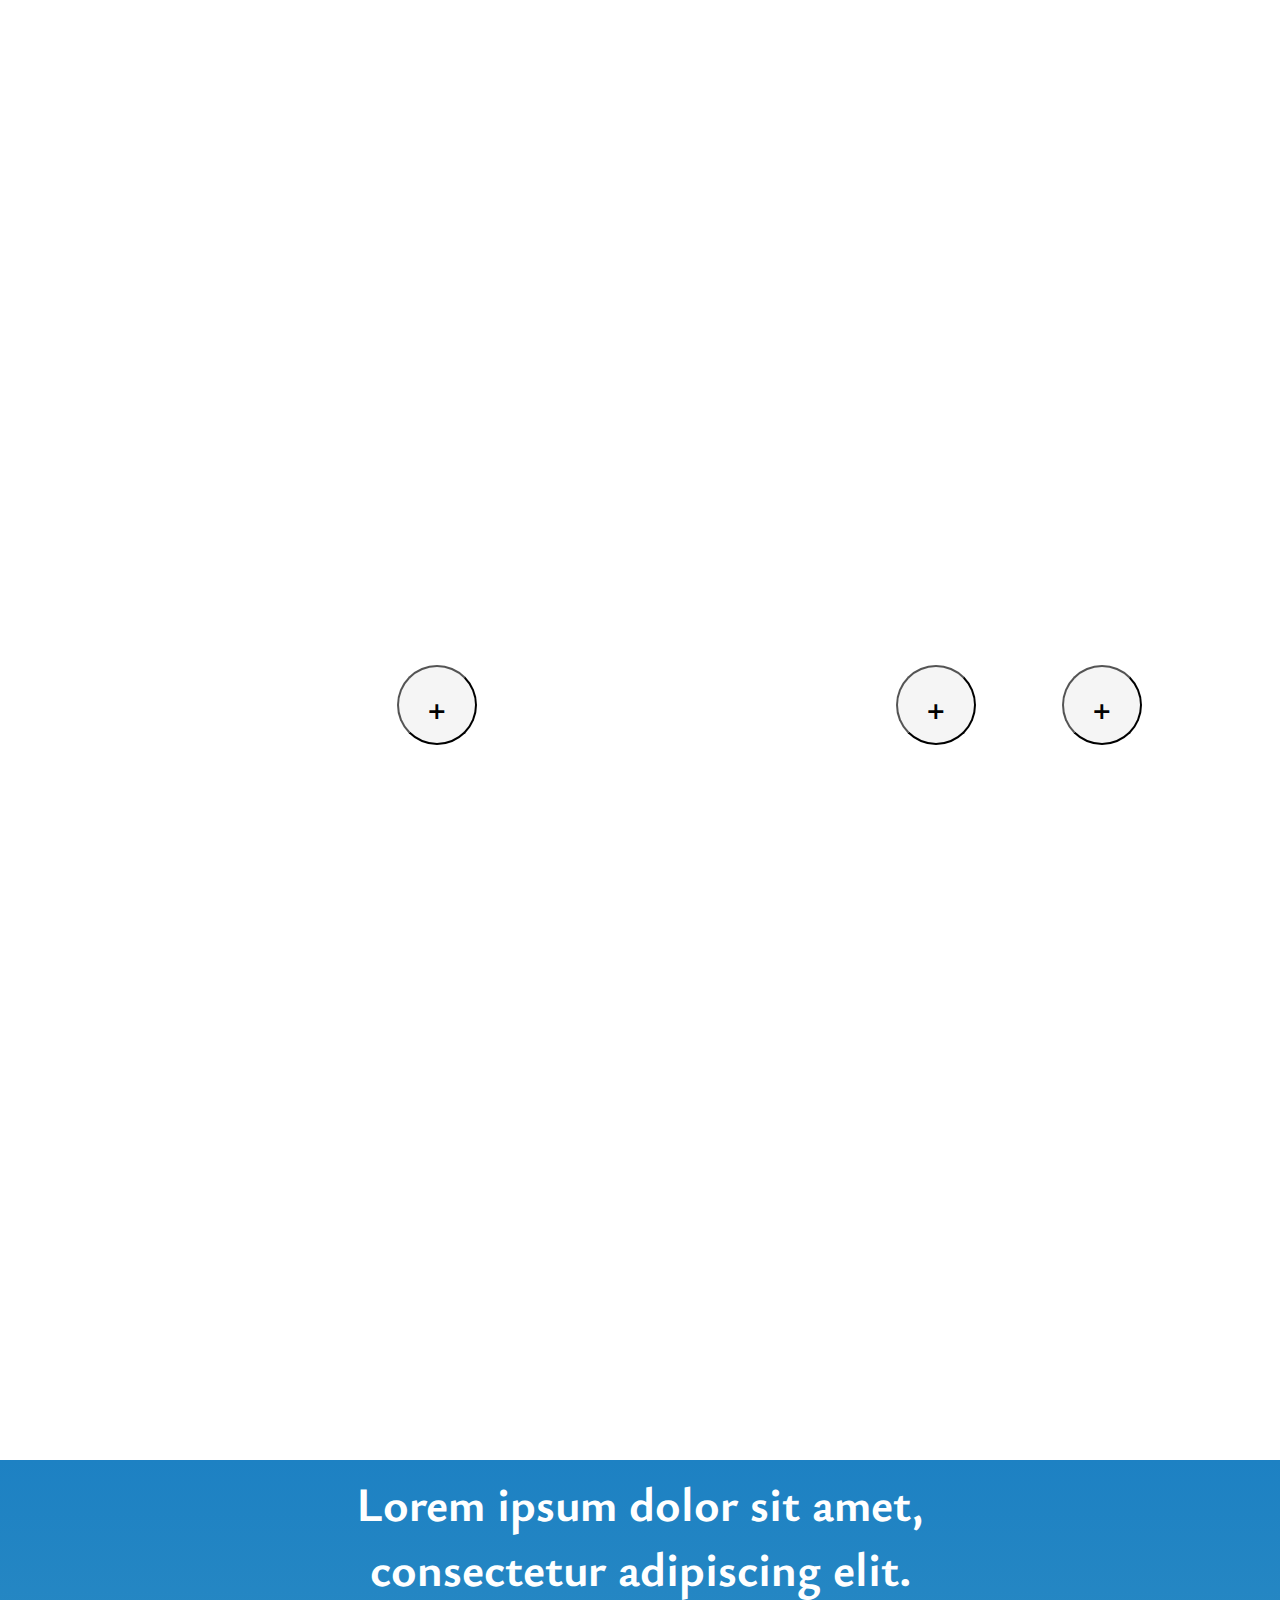
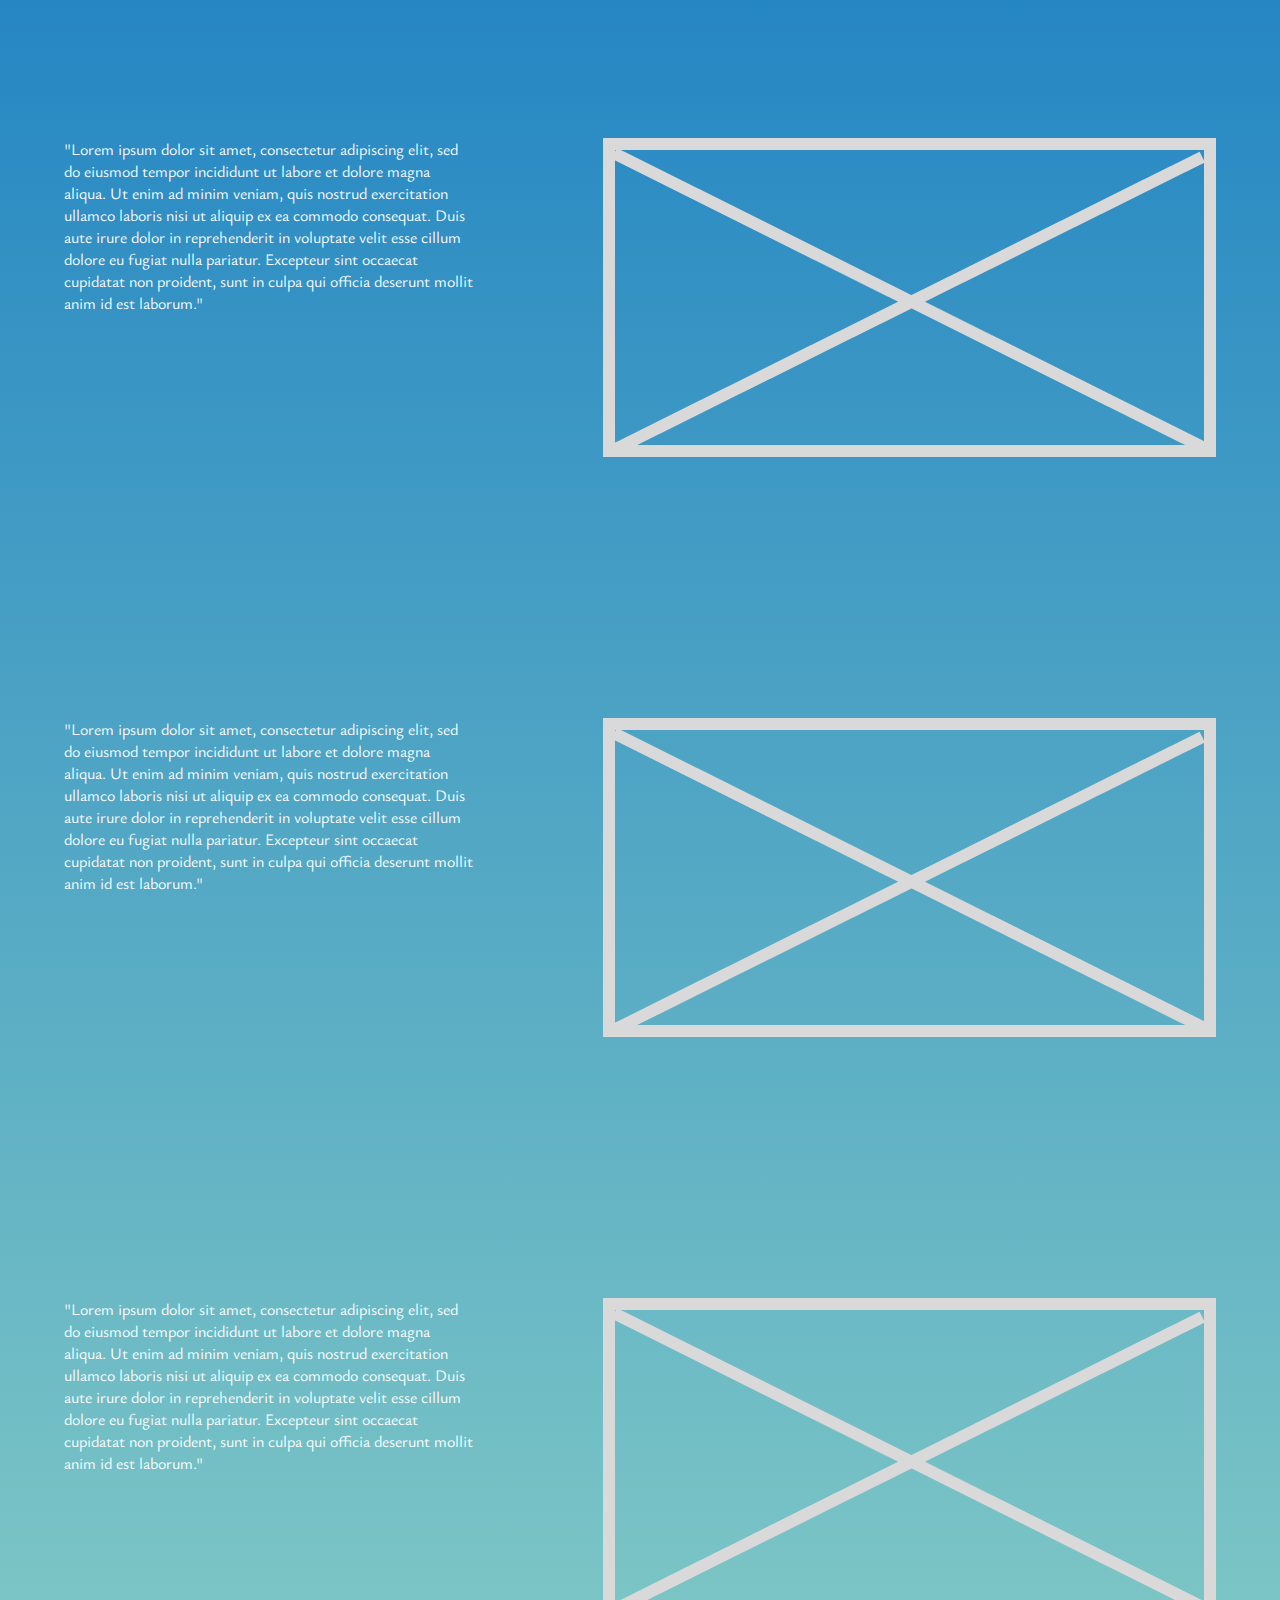
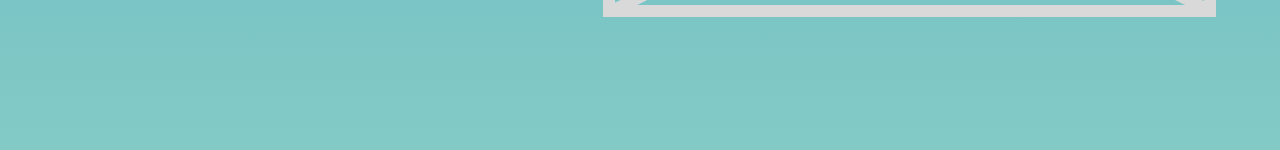
==== commit 76b86100: "added pop up to first button. t1" ====
--- a/index.html
+++ b/index.html
@@ -10,6 +10,14 @@
         <link rel="preconnect" href="https://fonts.googleapis.com">
         <link rel="preconnect" href="https://fonts.gstatic.com" crossorigin>
         <link href="https://fonts.googleapis.com/css2?family=BIZ+UDPGothic&family=Ysabeau+Office&display=swap" rel="stylesheet">
+
+        <script>
+            // open pop up box
+            function myFunction() {
+              var popup = document.getElementById("myPopup");
+              popup.classList.toggle("show");
+            }
+            </script>
     </head>
     <body>
         <!-- landing page -->
@@ -22,16 +30,20 @@
 
            <div class="parallax" class="past-present-wellington-container">
                 <p id="past-wellington-header">smth smth this should work.</p>
-                <button class="button visible hidden" id="past-b1">+</button>
-                <button class="button" id="past-b2">+</button>
-                <button class="button" id="past-b3">+</button>
-                <button class="button" id="past-b4">+</button>
+                
+                <button class="button info-box" id="past-b1" onclick="makeInfoBoxAppear()">+
+                    <span class="info-box-text" id="infoBox">Lorem ipsum dolor sit amet,</span>
+                </button>
+
+                <button class="button" id="past-b2" class="show">+</button>
+                <button class="button" id="past-b3" class="show">+</button>
+                <button class="button" id="past-b4" class="show">+</button>
            </div>
            <div id="present-wellington" class="past-present-wellington-container">
                 <p id="present-wellington-header">smth smth this should work.</p>
-                <button class="button" id="present-b1">+</button>
-                <button class="button" id="present-b2">+</button>
-                <button class="button" id="present-b3">+</button>
+                <button class="button" id="present-b1" class="show">+</button>
+                <button class="button" id="present-b2" class="show">+</button>
+                <button class="button" id="present-b3" class="show">+</button>
             </div>
 
 
--- a/style.css
+++ b/style.css
@@ -49,7 +49,7 @@
     text-align: center;
     cursor: pointer;
 }
-.visible {
+/* .visible {
     visibility: visible;
     opacity: 1;
     transition: opacity 2s linear;
@@ -58,7 +58,59 @@
     visibility: hidden;
     opacity: 0;
     transition: visibility 0s 2s, opacity 2s linear;
-  }
+  } */
+  /* container */
+.info-box {
+    position: relative;
+    display: inline-block;
+    cursor: pointer;
+    -webkit-user-select: none;
+    -moz-user-select: none;
+    -ms-user-select: none;
+    user-select: none;
+}
+/* actual popup */
+.info-box .info-box-text {
+    visibility: hidden;
+    width: 160px;
+    background-color: #555;
+    color: #fff;
+    text-align: center;
+    border-radius: 6px;
+    padding: 8px 0;
+    position: absolute;
+    z-index: 1;
+    bottom: 125%;
+    left: 50%;
+    margin-left: -80px;
+}
+/* info box arrow */
+.info-box .info-box-text::after {
+    content: "";
+    position: absolute;
+    top: 100%;
+    left: 50%;
+    margin-left: -5px;
+    border-width: 5px;
+    border-style: solid;
+    border-color: #555 transparent transparent transparent;
+  }
+/* hide and show box */
+.info-box .show {
+    visibility: visible;
+    -webkit-animation: fadeIn 1s;
+    animation: fadeIn 1s;
+  }
+/* Add animation (fade in the popup) */
+@-webkit-keyframes fadeIn {
+    from {opacity: 0;} 
+    to {opacity: 1;}
+}
+  
+  @keyframes fadeIn {
+    from {opacity: 0;}
+    to {opacity:1 ;}
+}
 /* hills */
 #past-b1{
     /* required for internet explorer */
@@ -179,7 +231,7 @@
     flex-grow: 1;
     flex-shrink: 0;
     flex-basis: 25%;
-    margin-left: 10%;
+    margin-left: 5%;
     margin-right: 5%;
     margin-top: 10%;
     margin-bottom: 10%;
